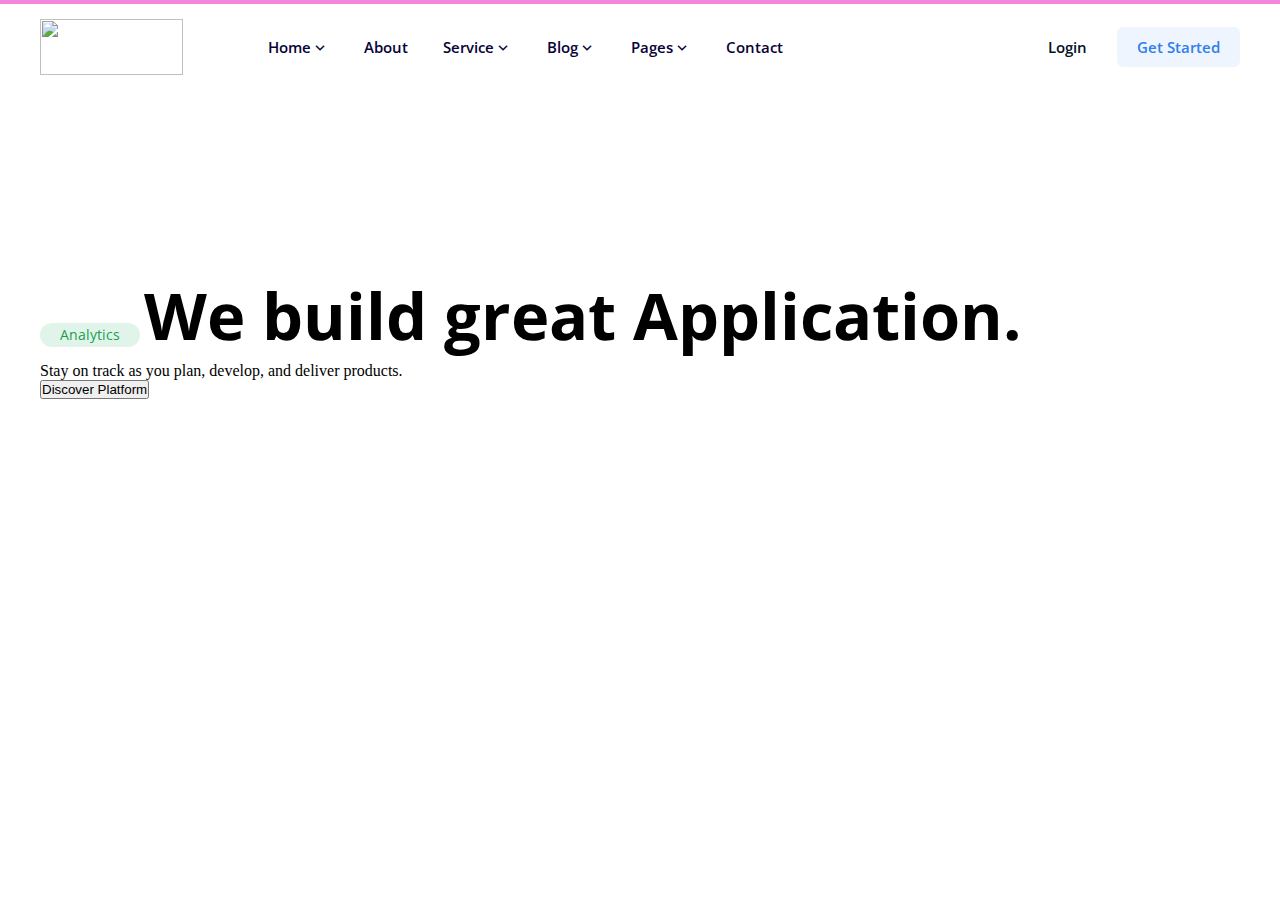
==== public/index.html @ df82d44c "sdfsd" ====
<!DOCTYPE html>
<html lang="en">

<head>
    <meta charset="UTF-8">
    <meta name="viewport" content="width=device-width, initial-scale=1.0">
    <title>Document</title>

    <link rel="preconnect" href="https://fonts.googleapis.com">
    <link rel="preconnect" href="https://fonts.gstatic.com" crossorigin>
    <link
        href="https://fonts.googleapis.com/css2?family=Open+Sans:ital,wght@0,300;0,400;0,500;0,600;0,700;0,800;1,300;1,400;1,500;1,600;1,700;1,800&display=swap"
        rel="stylesheet">

    <!-- Option 1: Include in HTML -->
    <link rel="stylesheet" href="https://cdn.jsdelivr.net/npm/bootstrap-icons@1.3.0/font/bootstrap-icons.css">
    <link rel="stylesheet"
        href="https://fonts.googleapis.com/css2?family=Material+Symbols+Outlined:opsz,wght,FILL,GRAD@48,400,0,0" />

    <link rel="stylesheet" href="../src/scss/style.css">
</head>

<body>
    <header id="wetland-header">

        <nav class="header-nav">

            <div class="logo-menu">
                <div class="logo-img-div">
                    <img src="https://codeskdhaka.com/wp/wetland/wp-content/themes/wetland/assets/img/logo/logo.png"
                        alt="">
                </div>

                <ul class="menu-container">
                    <li class="menu-item-li">
                        <a class="item-link" href="#">Home<span class="material-symbols-outlined">
                                expand_more
                            </span></a>

                        <ul class="inside-items-container">
                            <li class="inside-item-li"><a class="inside-link" href="#">Home Style 01</a></li>
                            <li class="inside-item-li"><a class="inside-link" href="#">Home Style 02</a></li>
                            <li class="inside-item-li"><a class="inside-link" href="#">Home Style 03</a></li>
                            <li class="inside-item-li"><a class="inside-link" href="#">Home Style 04</a></li>
                            <li class="inside-item-li"><a class="inside-link" href="#">Home Style 05</a></li>
                        </ul>
                    </li>
                    <li class="menu-item-li">
                        <a class="item-link" href="#">About</a>

                    </li>
                    <li class="menu-item-li">
                        <a class="item-link" href="#">Service<span class="material-symbols-outlined">
                                expand_more
                            </span></a>

                        <ul class="inside-items-container">
                            <li class="inside-item-li"><a class="inside-link" href="#">Service</a></li>
                            <li class="inside-item-li"><a class="inside-link" href="#">Service Details</a></li>
                        </ul>
                    </li>
                    <li class="menu-item-li">
                        <a class="item-link" href="#">Blog<span class="material-symbols-outlined">
                                expand_more
                            </span></a>

                        <ul class="inside-items-container">
                            <li class="inside-item-li"><a class="inside-link" href="#">Blog Sidebar</a></li>
                            <li class="inside-item-li"><a class="inside-link" href="#">Blog Details</a></li>
                        </ul>
                    </li>
                    <li class="menu-item-li">
                        <a class="item-link" href="#">Pages<span class="material-symbols-outlined">
                                expand_more
                            </span></a>

                        <ul class="inside-items-container">
                            <li class="inside-item-li"><a class="inside-link" href="#">Faq</a></li>
                            <li class="inside-item-li"><a class="inside-link" href="#">Portfolio</a></li>
                            <li class="inside-item-li"><a class="inside-link" href="#">Portfolio Details</a></li>
                            <li class="inside-item-li"><a class="inside-link" href="#">Team</a></li>
                            <li class="inside-item-li"><a class="inside-link" href="#">Team Details</a></li>
                            <li class="inside-item-li"><a class="inside-link" href="#">404 Error</a></li>
                        </ul>
                    </li>
                    <li class="menu-item-li">
                        <a class="item-link" href="#">Contact</a>

                    </li>
                </ul>
            </div>

            <div class="acount-buttons">

                <button class="login">Login</button>
                <button class="get-started">Get Started</button>

                <div class="mobile-menu-container">
                    <button class="menu-open-btn">
                        <span></span>
                        <span></span>
                        <span></span>
                    </button>

                    <div class="fullscreen-container">
                        <div class="mobile-menu">
                            <div class="logo-img-div">
                                <img src="https://codeskdhaka.com/wp/wetland/wp-content/themes/wetland/assets/img/logo/logo.png" alt="">
                            </div>

                            <ul class="acordion-menu">
                                <li class="menu-item">
                                    <span class="menu-item-link_open">
                                        <a class="item-link" href="#">HOME</a>
                                    <span class="item-open">
                                            <span class="material-symbols-outlined ">
                                                add
                                            </span>
                                    </span>
                                        
                                    </span>

                                    <ul class="inside-items">
                                        <li class="inside-item"><a class="inside-item-link" href="#">HOME STYLE 01</a></li>
                                        <li class="inside-item"><a class="inside-item-link" href="#">HOME STYLE 02</a></li>
                                        <li class="inside-item"><a class="inside-item-link" href="#">HOME STYLE 03</a></li>
                                        <li class="inside-item"><a class="inside-item-link" href="#">HOME STYLE 04</a></li>
                                        <li class="inside-item"><a class="inside-item-link" href="#">HOME STYLE 05</a></li>
                                    </ul>
                                </li>

                                <li class="menu-item">
                                    <span class="menu-item-link_open">
                                        <a class="item-link" href="#">ABOUT</a>
                                    </span>

                                </li>

                                <li class="menu-item">
                                    <span class="menu-item-link_open">
                                        <a class="item-link" href="#">SERVICE</a>

                                        <span class="item-open">

                                            <span class="material-symbols-outlined ">
                                                add
                                            </span>
                                        </span>
                                    </span>

                                    <ul class="inside-items">
                                        <li class="inside-item"><a class="inside-item-link" href="#">SERVICE</a></li>
                                        <li class="inside-item"><a class="inside-item-link" href="#">SERVICE DETAILS</a></li>
                                    </ul>
                                </li>

                                <li class="menu-item">
                                    <span class="menu-item-link_open">
                                        <a class="item-link" href="#">BLOG</a>

                                        <span class="item-open">

                                            <span class="material-symbols-outlined ">
                                                add
                                            </span>
                                        </span>
                                    </span>

                                    <ul class="inside-items">
                                        <li class="inside-item"><a class="inside-item-link" href="#">BLOG SLIDEBAR</a></li>
                                        <li class="inside-item"><a class="inside-item-link" href="#">BLOG DETAILS</a></li>
                                    </ul>
                                </li>

                                <li class="menu-item">
                                    <span class="menu-item-link_open">
                                        <a class="item-link" href="#">PAGES</a>
                                        <span class="item-open">

                                            <span class="material-symbols-outlined ">
                                                add
                                            </span>
                                        </span>
                                    </span>

                                    <ul class="inside-items">
                                        <li class="inside-item"><a class="inside-item-link" href="#">FAQ</a></li>
                                        <li class="inside-item"><a class="inside-item-link" href="#">PORTFOLIO</a></li>
                                        <li class="inside-item"><a class="inside-item-link" href="#">PORTFOLIO DETAILS</a></li>
                                        <li class="inside-item"><a class="inside-item-link" href="#">TEAM</a></li>
                                        <li class="inside-item"><a class="inside-item-link" href="#">TEAM DETAILS</a></li>
                                        <li class="inside-item"><a class="inside-item-link" href="#">404 ERROR</a></li>
                                    </ul>
                                </li>

                                <li class="menu-item">
                                    <span class="menu-item-link_open">
                                        <a class="item-link" href="#">CONTACT</a>
                                    </span>

                                </li>
                            </ul>

                            <button class="mobile-login">Login</button>
                            <button class="mobile-get-started">Get Started</button>

                        </div>
                    </div>
                </div>

            </div>

        </nav>



    </header>

    <main id="home-main">

        <section id="home-head-aplication">
            <div class="head-container">
                <div class="content-container">
                    <span class="analytics">Analytics</span>
                    <h1 class="aplication">We build great Application.</h1>
                    <p class="stay-track">Stay on track as you plan, develop, and deliver products.</p>
                    <button class="discover-btn">Discover Platform</button>
                    <div class="sponsors">
                        <div class="sponsors-img-div">
                            <img src="" alt="">
                        </div>
                        <div class="sponsors-img-div">
                            <img src="" alt="">
                        </div>
                        <div class="sponsors-img-div">
                            <img src="" alt="">
                        </div>
                        <div class="sponsors-img-div">
                            <img src="" alt="">
                        </div>
                    </div>
                </div>
            </div>
        </section>



    </main>




    <script src="../src/js/main.js"></script>
</body>

</html>
---- src/scss/style.css ----
* {
  margin: 0;
  padding: 0;
  box-sizing: border-box;
}

::-moz-selection {
  background: #444;
  color: #fff;
}

::selection {
  background: #444;
  color: #fff;
}

a {
  text-decoration: none;
  color: black;
}

#wetland-header {
  border-top: 4px solid #f385df;
  padding: 0 20px;
}
#wetland-header .header-nav {
  max-width: 1200px;
  display: block;
  width: auto;
  height: auto;
  margin: 0 auto;
  padding: 0;
  border-color: transparent;
  border-width: 0;
  border-style: solid;
  border-radius: 0;
  background-color: inherit;
  display: flex;
  justify-content: space-between;
}
#wetland-header .header-nav .logo-menu {
  display: flex;
}
#wetland-header .header-nav .logo-menu .logo-img-div {
  display: inline-block;
  width: 176px;
  height: auto;
  margin: 0;
  padding: 15px 33px 15px 0;
  border-color: transparent;
  border-width: 0;
  border-style: solid;
  border-radius: 0;
  background-color: inherit;
}
#wetland-header .header-nav .logo-menu .logo-img-div img {
  width: 100%;
  height: 100%;
  -o-object-fit: contain;
     object-fit: contain;
}
#wetland-header .header-nav .logo-menu .menu-container {
  display: flex;
  justify-content: space-between;
  gap: 35px;
  display: inherit;
  width: auto;
  height: auto;
  margin: 0;
  padding: 0 0 0 52px;
  border-color: transparent;
  border-width: 0;
  border-style: solid;
  border-radius: 0;
  background-color: inherit;
  list-style: none;
}
#wetland-header .header-nav .logo-menu .menu-container .menu-item-li {
  position: relative;
}
#wetland-header .header-nav .logo-menu .menu-container .menu-item-li .item-link {
  text-transform: none;
  color: #070337;
  background-color: inherit;
  line-height: 26px;
  font-size: 15px;
  font-family: "Open Sans", sans-serif;
  font-weight: 600;
  display: inline-block;
  width: auto;
  height: auto;
  margin: 0;
  padding: 30px 0;
  border-color: transparent;
  border-width: 0;
  border-style: solid;
  border-radius: 0;
  background-color: inherit;
  transition: color 0.15s ease-in-out;
}
#wetland-header .header-nav .logo-menu .menu-container .menu-item-li .item-link span {
  vertical-align: sub;
  font-size: 18px;
  line-height: 0px;
}
#wetland-header .header-nav .logo-menu .menu-container .menu-item-li .item-link:hover {
  text-transform: none;
  color: #2f80ed;
  background-color: inherit;
  font-family: "Open Sans", sans-serif;
  font-weight: normal;
}
#wetland-header .header-nav .logo-menu .menu-container .menu-item-li .inside-items-container {
  display: flex;
  align-items: stretch;
  flex-direction: column;
  position: absolute;
  top: 100%;
  left: 0;
  z-index: 999;
  box-shadow: rgb(236, 236, 236) 0 0 30px 5px;
  list-style: none;
  min-width: 200px;
  transform: translateY(15px);
  opacity: 0;
  transition: transform 0.45s, opacity 0.45s;
}
#wetland-header .header-nav .logo-menu .menu-container .menu-item-li .inside-items-container .inside-item-li {
  display: none;
  width: auto;
  height: auto;
  margin: 0;
  padding: 0;
  border-color: transparent;
  border-width: 0;
  border-style: solid;
  border-radius: 0;
  background-color: inherit;
}
#wetland-header .header-nav .logo-menu .menu-container .menu-item-li .inside-items-container .inside-item-li .inside-link {
  text-transform: none;
  color: #070337;
  background-color: inherit;
  line-height: 26px;
  font-size: 13px;
  font-family: "Open Sans", sans-serif;
  font-weight: 600;
  display: inherit;
  width: auto;
  height: auto;
  margin: 0;
  padding: 10px 25px;
  border-color: rgba(0, 0, 0, 0.1);
  border-width: 0 0 1px 0;
  border-style: solid;
  border-radius: 0;
  background-color: inherit;
  position: relative;
  z-index: 0;
  transition: color 0.3s;
}
#wetland-header .header-nav .logo-menu .menu-container .menu-item-li .inside-items-container .inside-item-li .inside-link::before {
  content: "";
  position: absolute;
  top: 0;
  left: 0;
  width: 100%;
  height: 100%;
  z-index: -1;
  background-color: #2f80ed;
  transform: scaleX(0);
  transform-origin: right;
  transition: transform 0.3s, color 0.3s;
}
#wetland-header .header-nav .logo-menu .menu-container .menu-item-li .inside-items-container .inside-item-li .inside-link:hover {
  color: #fff;
}
#wetland-header .header-nav .logo-menu .menu-container .menu-item-li .inside-items-container .inside-item-li .inside-link:hover::before {
  transform: scaleX(1);
  transform-origin: left;
}
#wetland-header .header-nav .logo-menu .menu-container .menu-item-li:hover .inside-items-container {
  transform: translateY(0);
  opacity: 1;
}
#wetland-header .header-nav .logo-menu .menu-container .menu-item-li:hover .inside-items-container .inside-item-li {
  display: block;
  width: auto;
  height: auto;
  margin: 0;
  padding: 0;
  border-color: transparent;
  border-width: 0;
  border-style: solid;
  border-radius: 0;
  background-color: inherit;
}
#wetland-header .header-nav .acount-buttons {
  display: flex;
  align-items: center;
  gap: 30px;
}
#wetland-header .header-nav .acount-buttons .login {
  text-transform: none;
  color: #011224;
  background-color: inherit;
  line-height: 40px;
  font-size: 15px;
  font-family: "Open Sans", sans-serif;
  font-weight: 600;
  display: inherit;
  width: auto;
  height: auto;
  margin: 0;
  padding: 0;
  border-color: transparent;
  border-width: 0;
  border-style: none;
  border-radius: 0;
  background-color: inherit;
  transition: 0.2s color;
}
#wetland-header .header-nav .acount-buttons .login:hover {
  text-transform: none;
  color: #2f80ed;
  background-color: inherit;
  font-family: "Open Sans", sans-serif;
  font-weight: normal;
}
#wetland-header .header-nav .acount-buttons .get-started {
  text-transform: none;
  color: #2f80ed;
  background-color: inherit;
  line-height: 40px;
  font-size: 15px;
  font-family: "Open Sans", sans-serif;
  font-weight: 600;
  display: inherit;
  width: auto;
  height: auto;
  margin: 0;
  padding: 0 20px;
  border-color: transparent;
  border-width: 0;
  border-style: solid;
  border-radius: 6px;
  background-color: rgba(47, 128, 237, 0.08);
  overflow: hidden;
  position: relative;
  z-index: 0;
  transition: box-shadow 0.4s;
}
#wetland-header .header-nav .acount-buttons .get-started::before {
  content: "";
  position: absolute;
  top: 0;
  left: 50%;
  z-index: -1;
  width: 130%;
  height: 100%;
  transition: transform 0.35s;
  transform: translateX(-50%) skewX(45deg) scaleX(0);
  background-color: #fff;
}
#wetland-header .header-nav .acount-buttons .get-started:hover {
  box-shadow: 0px 20px 60px 0px rgba(15, 0, 40, 0.2);
}
#wetland-header .header-nav .acount-buttons .get-started:hover::before {
  transform: translateX(-50%) skewX(45deg) scaleX(1);
}
#wetland-header .header-nav .acount-buttons .mobile-menu-container {
  display: none;
}
#wetland-header .header-nav .acount-buttons .mobile-menu-container .menu-open-btn {
  display: flex;
  justify-content: space-between;
  align-items: stretch;
  flex-direction: column;
  width: 30px;
  height: 21px;
  background-color: transparent;
  border: none;
  transition: transform 0.3s;
}
#wetland-header .header-nav .acount-buttons .mobile-menu-container .menu-open-btn span {
  display: inline-block;
  width: auto;
  height: auto;
  margin: 0;
  padding: 0;
  border-color: transparent;
  border-width: 0;
  border-style: solid;
  border-radius: 0;
  background-color: inherit;
  height: 3px;
  background-color: #5d41c2;
  transform-origin: right;
  transition: transform 0.3s;
}
#wetland-header .header-nav .acount-buttons .mobile-menu-container .menu-open-btn:hover {
  transform: rotate(-30deg);
}
#wetland-header .header-nav .acount-buttons .mobile-menu-container .menu-open-btn:hover span:first-of-type {
  transform: scaleX(0.3);
}
#wetland-header .header-nav .acount-buttons .mobile-menu-container .menu-open-btn:hover span:nth-of-type(2) {
  transform: scaleX(0.65);
}
#wetland-header .header-nav .acount-buttons .mobile-menu-container .fullscreen-container {
  position: fixed;
  top: 0;
  right: 0;
  bottom: 0;
  z-index: 999;
  width: 0;
  height: 100%;
  background-color: rgba(0, 0, 0, 0.486);
}
#wetland-header .header-nav .acount-buttons .mobile-menu-container .fullscreen-container .mobile-menu {
  display: block;
  width: 320px;
  height: 100%;
  margin: 0;
  padding: 30px;
  border-color: transparent;
  border-width: 0;
  border-style: solid;
  border-radius: 0;
  background-color: #fff;
  /* transform-origin: right; */
  transform: translateX(100%);
  transition: transform 0.3s;
  position: absolute;
  top: 0;
  right: 0;
}
#wetland-header .header-nav .acount-buttons .mobile-menu-container .fullscreen-container .mobile-menu .logo-img-div {
  display: inline-block;
  width: auto;
  height: 42px;
  margin: 0 0 40px 0;
  padding: 0;
  border-color: transparent;
  border-width: 0;
  border-style: solid;
  border-radius: 0;
  background-color: inherit;
}
#wetland-header .header-nav .acount-buttons .mobile-menu-container .fullscreen-container .mobile-menu .logo-img-div img {
  width: 100%;
  height: 100%;
  -o-object-fit: contain;
     object-fit: contain;
}
#wetland-header .header-nav .acount-buttons .mobile-menu-container .fullscreen-container .mobile-menu .acordion-menu {
  list-style: none;
}
#wetland-header .header-nav .acount-buttons .mobile-menu-container .fullscreen-container .mobile-menu .acordion-menu .menu-item {
  color: #222222;
}
#wetland-header .header-nav .acount-buttons .mobile-menu-container .fullscreen-container .mobile-menu .acordion-menu .menu-item .menu-item-link_open, #wetland-header .header-nav .acount-buttons .mobile-menu-container .fullscreen-container .mobile-menu .acordion-menu .menu-item .inside-items .inside-item .inside-item-link {
  display: flex;
  width: auto;
  height: auto;
  margin: 0;
  padding: 0;
  border-color: rgba(0, 0, 0, 0.1);
  border-width: 0 0 1px 0;
  border-style: solid;
  border-radius: 0;
  background-color: inherit;
  text-transform: none;
  color: inherit;
  background-color: inherit;
  line-height: 46px;
  font-size: 13px;
  font-family: "Open Sans", sans-serif;
  font-weight: 600;
  justify-content: space-between;
}
#wetland-header .header-nav .acount-buttons .mobile-menu-container .fullscreen-container .mobile-menu .acordion-menu .menu-item .menu-item-link_open .item-open, #wetland-header .header-nav .acount-buttons .mobile-menu-container .fullscreen-container .mobile-menu .acordion-menu .menu-item .inside-items .inside-item .inside-item-link .item-open {
  display: flex;
  border: rgba(0, 0, 0, 0.1) solid;
  border-width: 0 0 0 1px;
  cursor: pointer;
}
#wetland-header .header-nav .acount-buttons .mobile-menu-container .fullscreen-container .mobile-menu .acordion-menu .menu-item .menu-item-link_open .item-open span, #wetland-header .header-nav .acount-buttons .mobile-menu-container .fullscreen-container .mobile-menu .acordion-menu .menu-item .inside-items .inside-item .inside-item-link .item-open span {
  padding: 10px;
  transition: transform 0.3s;
}
#wetland-header .header-nav .acount-buttons .mobile-menu-container .fullscreen-container .mobile-menu .acordion-menu .menu-item .menu-item-link_open .item-close span, #wetland-header .header-nav .acount-buttons .mobile-menu-container .fullscreen-container .mobile-menu .acordion-menu .menu-item .inside-items .inside-item .inside-item-link .item-close span {
  transform: rotate(45deg);
}
#wetland-header .header-nav .acount-buttons .mobile-menu-container .fullscreen-container .mobile-menu .acordion-menu .menu-item .inside-items {
  list-style: none;
  display: none;
}
#wetland-header .header-nav .acount-buttons .mobile-menu-container .fullscreen-container .mobile-menu .acordion-menu .menu-item .inside-items .inside-item .inside-item-link {
  padding: 0 26px;
  color: #222222;
}
#wetland-header .header-nav .acount-buttons .mobile-menu-container .fullscreen-container .mobile-menu .acordion-menu .menu-item .inside-items-open {
  display: block;
}
#wetland-header .header-nav .acount-buttons .mobile-menu-container .fullscreen-container .mobile-menu .mobile-login, #wetland-header .header-nav .acount-buttons .mobile-menu-container .fullscreen-container .mobile-menu .mobile-get-started {
  text-transform: none;
  color: #2f80ed;
  background-color: #fff;
  line-height: 40px;
  font-size: 15px;
  font-family: "Open Sans", sans-serif;
  font-weight: 600;
  display: block;
  width: 100%;
  height: auto;
  margin: 15px 0;
  padding: 0 30px;
  border-color: #2f80ed;
  border-width: 2px;
  border-style: solid;
  border-radius: 4px;
  background-color: inherit;
  overflow: hidden;
  position: relative;
  z-index: 0;
}
#wetland-header .header-nav .acount-buttons .mobile-menu-container .fullscreen-container .mobile-menu .mobile-login::before, #wetland-header .header-nav .acount-buttons .mobile-menu-container .fullscreen-container .mobile-menu .mobile-get-started::before {
  content: "";
  position: absolute;
  top: 0;
  left: 50%;
  z-index: -1;
  width: 130%;
  height: 100%;
  transition: transform 0.35s;
  transform: translateX(-50%) skewX(45deg) scaleX(0);
  background-color: #2f80ed;
}
#wetland-header .header-nav .acount-buttons .mobile-menu-container .fullscreen-container .mobile-menu .mobile-login:hover, #wetland-header .header-nav .acount-buttons .mobile-menu-container .fullscreen-container .mobile-menu .mobile-get-started:hover {
  color: #fff;
}
#wetland-header .header-nav .acount-buttons .mobile-menu-container .fullscreen-container .mobile-menu .mobile-login:hover::before, #wetland-header .header-nav .acount-buttons .mobile-menu-container .fullscreen-container .mobile-menu .mobile-get-started:hover::before {
  transform: translateX(-50%) skewX(45deg) scaleX(1);
}
#wetland-header .header-nav .acount-buttons .mobile-menu-container .fullscreen-container .mobile-menu .mobile-get-started {
  background-color: #2f80ed;
  color: #fff;
}
#wetland-header .header-nav .acount-buttons .mobile-menu-container .fullscreen-container .mobile-menu .mobile-get-started::before {
  background-color: #fff;
}
#wetland-header .header-nav .acount-buttons .mobile-menu-container .fullscreen-container .mobile-menu .mobile-get-started:hover {
  color: #2f80ed;
}
#wetland-header .header-nav .acount-buttons .mobile-menu-container .fullscreen-container-open {
  width: 100%;
}
#wetland-header .header-nav .acount-buttons .mobile-menu-container .fullscreen-container-open .mobile-menu {
  transform: translateX(0);
}
@media (max-width: 1200px) {
  #wetland-header .header-nav {
    max-width: 960px;
  }
  #wetland-header .header-nav .logo-menu .menu-container {
    display: flex;
    gap: 19px;
    display: inherit;
    width: auto;
    height: auto;
    margin: 0;
    padding: 0 0 0 13px;
    border-color: transparent;
    border-width: 0;
    border-style: solid;
    border-radius: 0;
    background-color: inherit;
  }
}
@media (max-width: 991px) {
  #wetland-header .header-nav {
    max-width: 720px;
  }
  #wetland-header .header-nav .logo-menu .menu-container {
    display: none;
    width: auto;
    height: auto;
    margin: 0;
    padding: 0;
    border-color: transparent;
    border-width: 0;
    border-style: solid;
    border-radius: 0;
    background-color: inherit;
  }
  #wetland-header .header-nav .acount-buttons .mobile-menu-container {
    display: block;
  }
}
@media (max-width: 767px) {
  #wetland-header .header-nav {
    max-width: 540px;
  }
  #wetland-header .header-nav .logo-menu .logo-img-div {
    display: inline-block;
    width: 176px;
    height: auto;
    margin: 0;
    padding: 15px 27px 15px 10px;
    border-color: transparent;
    border-width: 0;
    border-style: solid;
    border-radius: 0;
    background-color: inherit;
  }
  #wetland-header .header-nav .acount-buttons .login {
    display: none;
  }
  #wetland-header .header-nav .acount-buttons .get-started {
    display: none;
  }
}

#home-main #home-head-aplication {
  position: relative;
}
#home-main #home-head-aplication .head-container {
  display: block;
  width: auto;
  height: auto;
  margin: 0 auto;
  padding: 188px 0;
  border-color: transparent;
  border-width: 0;
  border-style: solid;
  border-radius: 0;
  background-color: inherit;
  max-width: 1200px;
}
#home-main #home-head-aplication .head-container .content-container .analytics {
  text-transform: none;
  color: #179d50;
  background-color: inherit;
  line-height: 24px;
  font-size: 14px;
  font-family: "Open Sans", sans-serif;
  font-weight: normal;
  display: inline-block;
  width: auto;
  height: auto;
  margin: 0 0 15px 0;
  padding: 0 20px;
  border-color: transparent;
  border-width: 0;
  border-style: solid;
  border-radius: 12px;
  background-color: rgba(39, 174, 96, 0.1411764706);
}
#home-main #home-head-aplication .head-container .content-container .aplication {
  display: inline-block;
  width: auto;
  height: auto;
  margin: 0;
  padding: 0;
  border-color: transparent;
  border-width: 0;
  border-style: solid;
  border-radius: 0;
  background-color: inherit;
  text-transform: none;
  color: inherit;
  background-color: inherit;
  line-height: 1.14;
  font-size: 65px;
  font-family: "Open Sans", sans-serif;
  font-weight: 700;
}/*# sourceMappingURL=style.css.map */
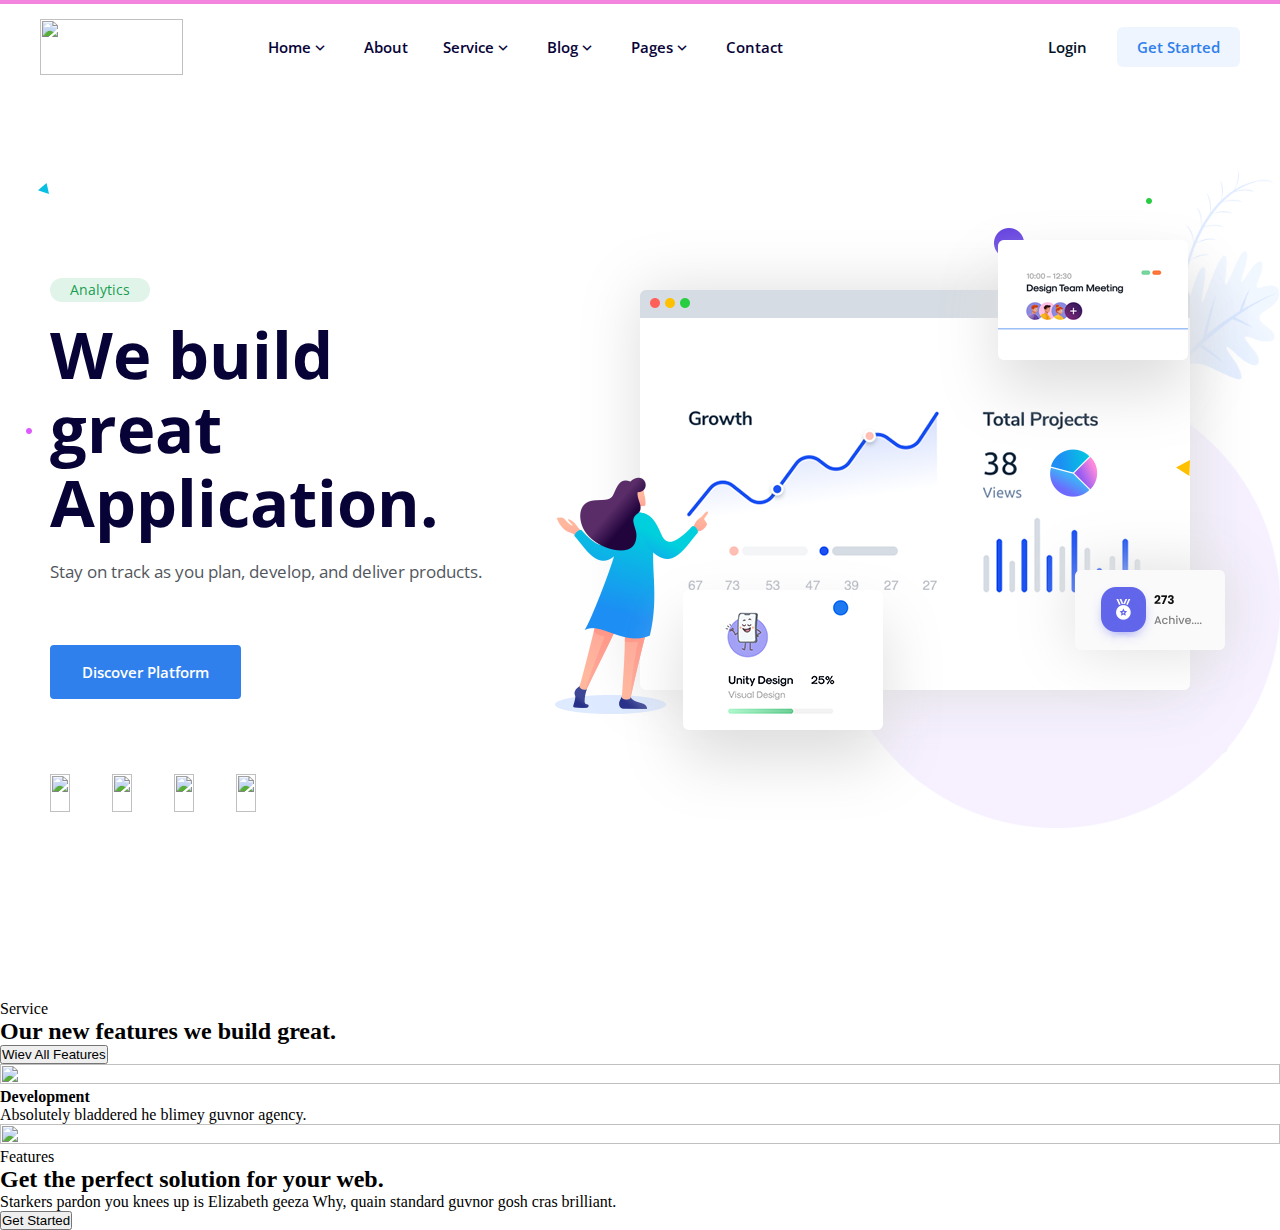
==== commit 5642481f: "()()()" ====
--- a/public/index.html
+++ b/public/index.html
@@ -4,13 +4,18 @@
 <head>
     <meta charset="UTF-8">
     <meta name="viewport" content="width=device-width, initial-scale=1.0">
-    <title>Document</title>
+    <title>Home 02 - Wetland - MultiPurpose Startup WordPress Theme</title>
+
+    <link rel="shortcut icon" href="https://codeskdhaka.com/wp/wetland/wp-content/themes/wetland/assets/img/logo/favicon.png" type="image/x-icon">
 
     <link rel="preconnect" href="https://fonts.googleapis.com">
     <link rel="preconnect" href="https://fonts.gstatic.com" crossorigin>
     <link
         href="https://fonts.googleapis.com/css2?family=Open+Sans:ital,wght@0,300;0,400;0,500;0,600;0,700;0,800;1,300;1,400;1,500;1,600;1,700;1,800&display=swap"
         rel="stylesheet">
+
+        <link href="https://cdn.jsdelivr.net/npm/bootstrap@5.3.0/dist/css/bootstrap.min.css" rel="stylesheet" integrity="sha384-9ndCyUaIbzAi2FUVXJi0CjmCapSmO7SnpJef0486qhLnuZ2cdeRhO02iuK6FUUVM" crossorigin="anonymous">
+
 
     <!-- Option 1: Include in HTML -->
     <link rel="stylesheet" href="https://cdn.jsdelivr.net/npm/bootstrap-icons@1.3.0/font/bootstrap-icons.css">
@@ -227,29 +232,102 @@
                     <button class="discover-btn">Discover Platform</button>
                     <div class="sponsors">
                         <div class="sponsors-img-div">
-                            <img src="" alt="">
+                            <img src="https://codeskdhaka.com/wp/wetland/wp-content/uploads/2021/06/client-2-1.png" alt="">
                         </div>
                         <div class="sponsors-img-div">
-                            <img src="" alt="">
+                            <img src="https://codeskdhaka.com/wp/wetland/wp-content/uploads/2021/06/client-2-2.png" alt="">
                         </div>
                         <div class="sponsors-img-div">
-                            <img src="" alt="">
+                            <img src="https://codeskdhaka.com/wp/wetland/wp-content/uploads/2021/06/client-2-3.png" alt="">
                         </div>
                         <div class="sponsors-img-div">
-                            <img src="" alt="">
-                        </div>
-                    </div>
-                </div>
+                            <img src="https://codeskdhaka.com/wp/wetland/wp-content/uploads/2021/06/client-2-4.png" alt="">
+                        </div>
+                    </div>
+                </div>
+            </div>
+
+            <div class="active273">
+                <img src="../src/img/active273.png" alt="">
+            </div>
+            <div class="analitic">
+                <img src="../src/img/analitic.png" alt="">
+            </div>
+            <div class="bottom">
+                <img src="../src/img/bottom.png" alt="">
+            </div>
+            <div class="girl">
+                <img src="../src/img/girl.png" alt="">
+            </div>
+            <div class="green-boll">
+                <img src="../src/img/green-boll.png" alt="">
+            </div>
+            <div class="pink-boll">
+                <img src="../src/img/pink-boll.png" alt="">
+            </div>
+            <div class="stick-flower">
+                <img src="../src/img/stick-flower.png" alt="">
+            </div>
+            <div class="team-meet">
+                <img src="../src/img/team-meet.png" alt="">
+            </div>
+            <div class="unity-design">
+                <img src="../src/img/unity-design.png" alt="">
+            </div>
+            <div class="yellow-triangle">
+                <img src="../src/img/yellow-triangle.png" alt="">
+            </div>
+            <div class="whiteblue-triangle">
+                <img src="../src/img/whiteblue-triangle.png" alt="">
+            </div>
+            <div class="circle-whitepink">
+                <img src="../src/img/circle-whitepink.png" alt="">
+            </div>
+            <div class="purple-boll">
+                <img src="../src/img/purple-boll.png" alt="">
             </div>
         </section>
 
 
+        <section id="features-section">
+            <div class="conainer">
+                <span class="features-service">Service</span>
+                <div class="all-features">
+                    <h2 class="build-great">Our new features we build great.</h2>
+                    <button class="all-features-btn">Wiev All Features</button>
+                </div>
+
+                <div class="row features-cards">
+                    <div class="col-lg-4 card">
+                        <div class="img-div">
+                            <img src="https://codeskdhaka.com/wp/wetland/wp-content/uploads/2021/06/services-1-1.png" alt="">
+                        </div>
+
+                        <h4 class="title">Development</h4>
+                        <p class="text">Absolutely bladdered he blimey guvnor agency.</p>
+                    </div>
+                </div>
+
+                <div class="">
+                    <div>
+                        <img src="https://codeskdhaka.com/wp/wetland/wp-content/uploads/2021/06/about-1-2.png" alt="">
+                    </div>
+                    <div>
+                        <span>Features</span>
+                        <h2>Get the perfect solution for your web.</h2>
+                        <p>Starkers pardon you knees up is Elizabeth geeza Why, quain standard guvnor gosh cras brilliant.</p>
+                        <button>Get Started</button>
+                    </div>
+                </div>
+            </div>
+        </section>
+
 
     </main>
 
 
 
-
+    <script src="https://cdn.jsdelivr.net/npm/bootstrap@5.3.0/dist/js/bootstrap.bundle.min.js" integrity="sha384-geWF76RCwLtnZ8qwWowPQNguL3RmwHVBC9FhGdlKrxdiJJigb/j/68SIy3Te4Bkz" crossorigin="anonymous"></script>
     <script src="../src/js/main.js"></script>
 </body>
 
--- a/src/scss/style.css
+++ b/src/scss/style.css
@@ -1,3 +1,142 @@
+#home-main #home-head-aplication .head-container .content-container .discover-btn, #wetland-header .header-nav .acount-buttons .mobile-menu-container .fullscreen-container .mobile-menu .mobile-login, #wetland-header .header-nav .acount-buttons .mobile-menu-container .fullscreen-container .mobile-menu .mobile-get-started {
+  text-transform: none;
+  color: #2f80ed;
+  background-color: #fff;
+  line-height: 40px;
+  font-size: 15px;
+  font-family: "Open Sans", sans-serif;
+  font-weight: 600;
+  display: block;
+  width: 100%;
+  height: auto;
+  margin: 15px 0;
+  padding: 0 30px;
+  border-color: #2f80ed;
+  border-width: 2px;
+  border-style: solid;
+  border-radius: 4px;
+  background-color: inherit;
+  overflow: hidden;
+  position: relative;
+  z-index: 0;
+}
+#home-main #home-head-aplication .head-container .content-container .discover-btn::before, #wetland-header .header-nav .acount-buttons .mobile-menu-container .fullscreen-container .mobile-menu .mobile-login::before, #wetland-header .header-nav .acount-buttons .mobile-menu-container .fullscreen-container .mobile-menu .mobile-get-started::before {
+  content: "";
+  position: absolute;
+  top: 0;
+  left: 50%;
+  z-index: -1;
+  width: 130%;
+  height: 100%;
+  transition: transform 0.35s;
+  transform: translateX(-50%) skewX(45deg) scaleX(0);
+  background-color: #2f80ed;
+}
+#home-main #home-head-aplication .head-container .content-container .discover-btn:hover, #wetland-header .header-nav .acount-buttons .mobile-menu-container .fullscreen-container .mobile-menu .mobile-login:hover, #wetland-header .header-nav .acount-buttons .mobile-menu-container .fullscreen-container .mobile-menu .mobile-get-started:hover {
+  color: #fff;
+}
+#home-main #home-head-aplication .head-container .content-container .discover-btn:hover::before, #wetland-header .header-nav .acount-buttons .mobile-menu-container .fullscreen-container .mobile-menu .mobile-login:hover::before, #wetland-header .header-nav .acount-buttons .mobile-menu-container .fullscreen-container .mobile-menu .mobile-get-started:hover::before {
+  transform: translateX(-50%) skewX(45deg) scaleX(1);
+}
+
+@keyframes analitic-girl {
+  0% {
+    transform: translateY(0);
+  }
+  50% {
+    transform: translateY(-20px);
+  }
+  100% {
+    transform: translateY(0);
+  }
+}
+@keyframes team-meet {
+  0% {
+    transform: translateX(0);
+  }
+  50% {
+    transform: translateX(-40px);
+  }
+  100% {
+    transform: translateX(0);
+  }
+}
+@keyframes unity-design {
+  0% {
+    transform: translateX(0);
+  }
+  50% {
+    transform: translateX(40px);
+  }
+  100% {
+    transform: translateX(0);
+  }
+}
+@keyframes active273 {
+  0% {
+    transform: translateY(0);
+  }
+  50% {
+    transform: translateY(-40px);
+  }
+  100% {
+    transform: translateY(0);
+  }
+}
+@keyframes yellow-triangle {
+  from {
+    transform: rotate(0deg);
+  }
+  to {
+    transform: rotate(360deg);
+  }
+}
+@keyframes green-boll {
+  0% {
+    transform: translateX(20px);
+  }
+  50% {
+    transform: translateX(-80px);
+  }
+  100% {
+    transform: translateX(20px);
+  }
+}
+@keyframes purple-boll {
+  0% {
+    transform: translateY(0);
+  }
+  10% {
+    transform: translateY(-40px);
+  }
+  20% {
+    transform: translateY(0);
+  }
+  25% {
+    transform: translateY(-20px);
+  }
+  30% {
+    transform: translateY(0);
+  }
+  50% {
+    transform: translateY(0);
+  }
+  55% {
+    transform: translateY(-20px);
+  }
+  60% {
+    transform: translateY(0);
+  }
+  70% {
+    transform: translateY(-40px);
+  }
+  80% {
+    transform: translateY(0);
+  }
+  100% {
+    transform: translateY(0);
+  }
+}
 * {
   margin: 0;
   padding: 0;
@@ -17,6 +156,13 @@
 a {
   text-decoration: none;
   color: black;
+}
+
+img {
+  width: 100%;
+  height: 100%;
+  -o-object-fit: contain;
+     object-fit: contain;
 }
 
 #wetland-header {
@@ -108,7 +254,6 @@
   color: #2f80ed;
   background-color: inherit;
   font-family: "Open Sans", sans-serif;
-  font-weight: normal;
 }
 #wetland-header .header-nav .logo-menu .menu-container .menu-item-li .inside-items-container {
   display: flex;
@@ -225,7 +370,6 @@
   color: #2f80ed;
   background-color: inherit;
   font-family: "Open Sans", sans-serif;
-  font-weight: normal;
 }
 #wetland-header .header-nav .acount-buttons .get-started {
   text-transform: none;
@@ -328,7 +472,6 @@
   border-style: solid;
   border-radius: 0;
   background-color: #fff;
-  /* transform-origin: right; */
   transform: translateX(100%);
   transition: transform 0.3s;
   position: absolute;
@@ -403,46 +546,6 @@
 #wetland-header .header-nav .acount-buttons .mobile-menu-container .fullscreen-container .mobile-menu .acordion-menu .menu-item .inside-items-open {
   display: block;
 }
-#wetland-header .header-nav .acount-buttons .mobile-menu-container .fullscreen-container .mobile-menu .mobile-login, #wetland-header .header-nav .acount-buttons .mobile-menu-container .fullscreen-container .mobile-menu .mobile-get-started {
-  text-transform: none;
-  color: #2f80ed;
-  background-color: #fff;
-  line-height: 40px;
-  font-size: 15px;
-  font-family: "Open Sans", sans-serif;
-  font-weight: 600;
-  display: block;
-  width: 100%;
-  height: auto;
-  margin: 15px 0;
-  padding: 0 30px;
-  border-color: #2f80ed;
-  border-width: 2px;
-  border-style: solid;
-  border-radius: 4px;
-  background-color: inherit;
-  overflow: hidden;
-  position: relative;
-  z-index: 0;
-}
-#wetland-header .header-nav .acount-buttons .mobile-menu-container .fullscreen-container .mobile-menu .mobile-login::before, #wetland-header .header-nav .acount-buttons .mobile-menu-container .fullscreen-container .mobile-menu .mobile-get-started::before {
-  content: "";
-  position: absolute;
-  top: 0;
-  left: 50%;
-  z-index: -1;
-  width: 130%;
-  height: 100%;
-  transition: transform 0.35s;
-  transform: translateX(-50%) skewX(45deg) scaleX(0);
-  background-color: #2f80ed;
-}
-#wetland-header .header-nav .acount-buttons .mobile-menu-container .fullscreen-container .mobile-menu .mobile-login:hover, #wetland-header .header-nav .acount-buttons .mobile-menu-container .fullscreen-container .mobile-menu .mobile-get-started:hover {
-  color: #fff;
-}
-#wetland-header .header-nav .acount-buttons .mobile-menu-container .fullscreen-container .mobile-menu .mobile-login:hover::before, #wetland-header .header-nav .acount-buttons .mobile-menu-container .fullscreen-container .mobile-menu .mobile-get-started:hover::before {
-  transform: translateX(-50%) skewX(45deg) scaleX(1);
-}
 #wetland-header .header-nav .acount-buttons .mobile-menu-container .fullscreen-container .mobile-menu .mobile-get-started {
   background-color: #2f80ed;
   color: #fff;
@@ -459,7 +562,7 @@
 #wetland-header .header-nav .acount-buttons .mobile-menu-container .fullscreen-container-open .mobile-menu {
   transform: translateX(0);
 }
-@media (max-width: 1200px) {
+@media (max-width: 1199px) {
   #wetland-header .header-nav {
     max-width: 960px;
   }
@@ -538,6 +641,13 @@
   background-color: inherit;
   max-width: 1200px;
 }
+#home-main #home-head-aplication .head-container .content-container {
+  display: flex;
+  align-items: start;
+  flex-direction: column;
+  max-width: 476px;
+  padding: 0 10px;
+}
 #home-main #home-head-aplication .head-container .content-container .analytics {
   text-transform: none;
   color: #179d50;
@@ -545,7 +655,6 @@
   line-height: 24px;
   font-size: 14px;
   font-family: "Open Sans", sans-serif;
-  font-weight: normal;
   display: inline-block;
   width: auto;
   height: auto;
@@ -559,20 +668,234 @@
 }
 #home-main #home-head-aplication .head-container .content-container .aplication {
   display: inline-block;
-  width: auto;
-  height: auto;
-  margin: 0;
-  padding: 0;
-  border-color: transparent;
-  border-width: 0;
-  border-style: solid;
-  border-radius: 0;
-  background-color: inherit;
-  text-transform: none;
-  color: inherit;
+  width: 100%;
+  height: auto;
+  margin: 0 0 20px 0;
+  padding: 0;
+  border-color: transparent;
+  border-width: 0;
+  border-style: solid;
+  border-radius: 0;
+  background-color: inherit;
+  text-transform: none;
+  color: #070337;
   background-color: inherit;
   line-height: 1.14;
   font-size: 65px;
   font-family: "Open Sans", sans-serif;
   font-weight: 700;
+}
+#home-main #home-head-aplication .head-container .content-container .stay-track {
+  display: inline-block;
+  width: auto;
+  height: auto;
+  margin: 0 0 45px 0;
+  padding: 0;
+  border-color: transparent;
+  border-width: 0;
+  border-style: solid;
+  border-radius: 0;
+  background-color: inherit;
+  text-transform: none;
+  color: #52575e;
+  background-color: inherit;
+  line-height: 26px;
+  font-size: 17px;
+  font-family: "Open Sans", sans-serif;
+}
+#home-main #home-head-aplication .head-container .content-container .discover-btn {
+  background-color: #2f80ed;
+  color: #fff;
+  width: auto;
+  line-height: 50px;
+}
+#home-main #home-head-aplication .head-container .content-container .discover-btn::before {
+  background-color: #fff;
+}
+#home-main #home-head-aplication .head-container .content-container .discover-btn:hover {
+  color: #2f80ed;
+}
+#home-main #home-head-aplication .head-container .content-container .sponsors {
+  display: flex;
+  width: auto;
+  height: 38px;
+  margin: 60px 0 0 0;
+  padding: 0;
+  border-color: transparent;
+  border-width: 0;
+  border-style: solid;
+  border-radius: 0;
+  background-color: inherit;
+  display: flex;
+  gap: 42px;
+}
+#home-main #home-head-aplication .head-container .content-container .sponsors .sponsors-img-div {
+  width: auto;
+  height: 100%;
+}
+#home-main #home-head-aplication .head-container .content-container .sponsors .sponsors-img-div img {
+  width: 100%;
+  height: 100%;
+  -o-object-fit: contain;
+     object-fit: contain;
+}
+#home-main #home-head-aplication .active273 {
+  position: absolute;
+  top: 480px;
+  left: 84%;
+  z-index: 9999;
+  animation: active273 7s linear infinite alternate;
+  filter: drop-shadow(rgb(221, 221, 221) 0 0 30px);
+}
+#home-main #home-head-aplication .analitic {
+  position: absolute;
+  top: 200px;
+  left: 50%;
+  z-index: 9998;
+  filter: drop-shadow(rgb(221, 221, 221) 0 0 30px);
+  animation: analitic-girl 4s linear infinite alternate;
+}
+#home-main #home-head-aplication .bottom {
+  position: absolute;
+  top: 600px;
+  right: 3%;
+}
+#home-main #home-head-aplication .girl {
+  position: absolute;
+  top: 387px;
+  left: 43.34%;
+  z-index: 9999;
+  animation: analitic-girl 4s linear infinite alternate;
+}
+#home-main #home-head-aplication .green-boll {
+  position: absolute;
+  top: 100px;
+  right: 10%;
+  animation: green-boll 7s linear infinite alternate;
+}
+#home-main #home-head-aplication .pink-boll {
+  position: absolute;
+  top: 330px;
+  left: 2%;
+  animation: green-boll 7s linear infinite alternate;
+}
+#home-main #home-head-aplication .stick-flower {
+  position: absolute;
+  top: 80px;
+  left: calc(530px + 50%);
+  z-index: 999;
+}
+#home-main #home-head-aplication .team-meet {
+  position: absolute;
+  top: 150px;
+  left: 78%;
+  z-index: 9999;
+  animation: team-meet 7s linear infinite alternate;
+  filter: drop-shadow(rgb(221, 221, 221) 0 30px 30px);
+}
+#home-main #home-head-aplication .unity-design {
+  position: absolute;
+  top: 500px;
+  right: 31%;
+  z-index: 9999;
+  animation: unity-design 7s linear infinite alternate;
+  filter: drop-shadow(rgb(221, 221, 221) 0 30px 30px);
+}
+#home-main #home-head-aplication .yellow-triangle {
+  position: absolute;
+  top: 370px;
+  right: 7%;
+  z-index: 9999;
+  animation: yellow-triangle 7s linear infinite alternate;
+}
+#home-main #home-head-aplication .whiteblue-triangle {
+  position: absolute;
+  top: 90px;
+  left: 3%;
+  animation: yellow-triangle 7s linear infinite alternate;
+}
+#home-main #home-head-aplication .circle-whitepink {
+  position: absolute;
+  top: 290px;
+  left: 65%;
+}
+#home-main #home-head-aplication .purple-boll {
+  position: absolute;
+  top: 138px;
+  right: 20%;
+  animation: purple-boll 7s linear infinite alternate;
+}
+@media (max-width: 1199px) {
+  #home-main #home-head-aplication .head-container {
+    padding: 55px 0 680px 0;
+    max-width: 960px;
+  }
+  #home-main #home-head-aplication .head-container .content-container {
+    max-width: 640px;
+  }
+  #home-main #home-head-aplication .analitic {
+    top: auto;
+    bottom: 200px;
+    left: 18%;
+  }
+  #home-main #home-head-aplication .girl {
+    top: auto;
+    bottom: 175px;
+    left: 9.8%;
+  }
+  #home-main #home-head-aplication .unity-design {
+    right: auto;
+    top: auto;
+    bottom: 175px;
+    left: 28%;
+  }
+  #home-main #home-head-aplication .active273 {
+    top: auto;
+    right: 28%;
+    bottom: 220px;
+    left: auto;
+  }
+  #home-main #home-head-aplication .purple-boll {
+    top: auto;
+    bottom: 650px;
+    right: auto;
+    left: 50%;
+  }
+  #home-main #home-head-aplication .team-meet {
+    top: auto;
+    left: auto;
+    right: 33%;
+    bottom: 550px;
+  }
+  #home-main #home-head-aplication .circle-whitepink {
+    top: auto;
+    left: auto;
+    bottom: 80px;
+    right: 20%;
+  }
+  #home-main #home-head-aplication .stick-flower {
+    top: auto;
+    left: auto;
+    right: 27%;
+    bottom: 530px;
+  }
+  #home-main #home-head-aplication .bottom {
+    top: auto;
+    left: auto;
+    right: 4%;
+    bottom: 300px;
+  }
+}
+@media (max-width: 959px) {
+  #home-main #home-head-aplication .head-container {
+    max-width: 720px;
+  }
+}
+@media (max-width: 767px) {
+  #home-main #home-head-aplication .head-container {
+    max-width: 540px;
+  }
+  #home-main #home-head-aplication .bottom {
+    bottom: 40px;
+  }
 }/*# sourceMappingURL=style.css.map */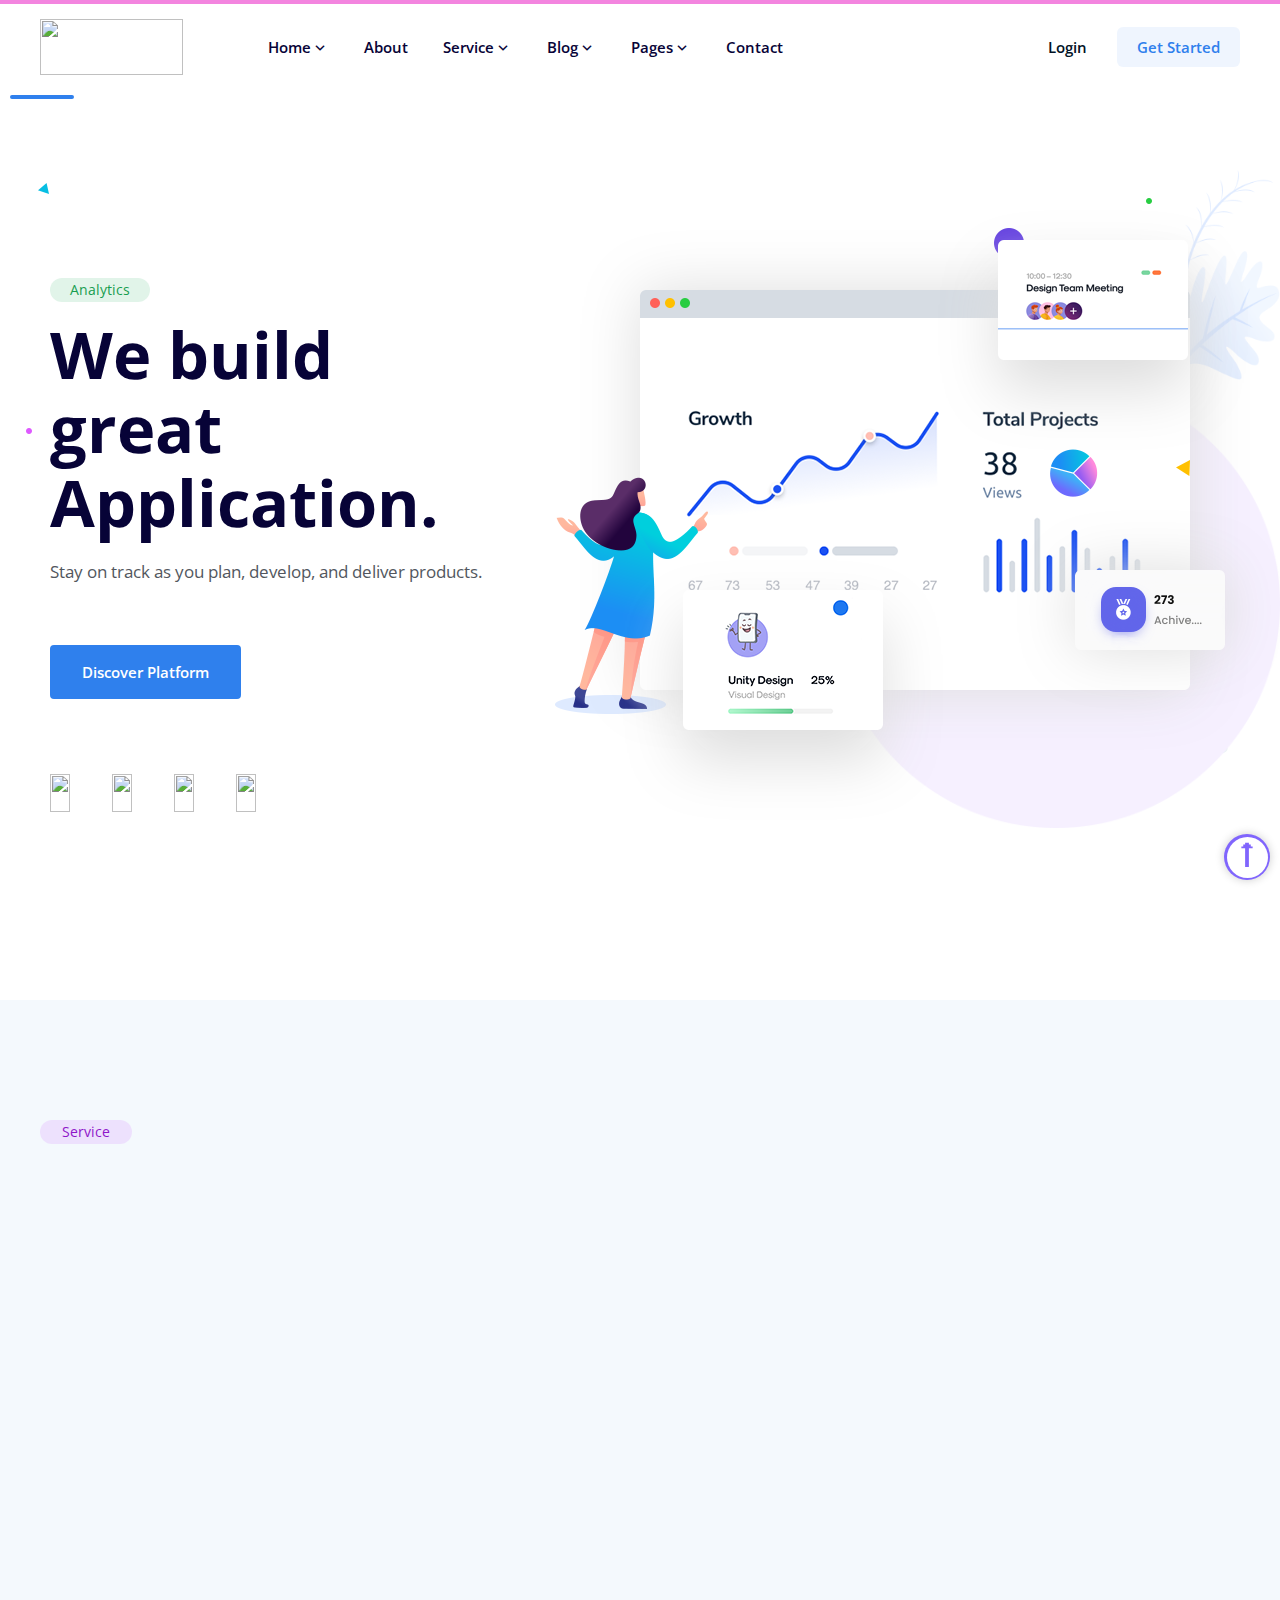
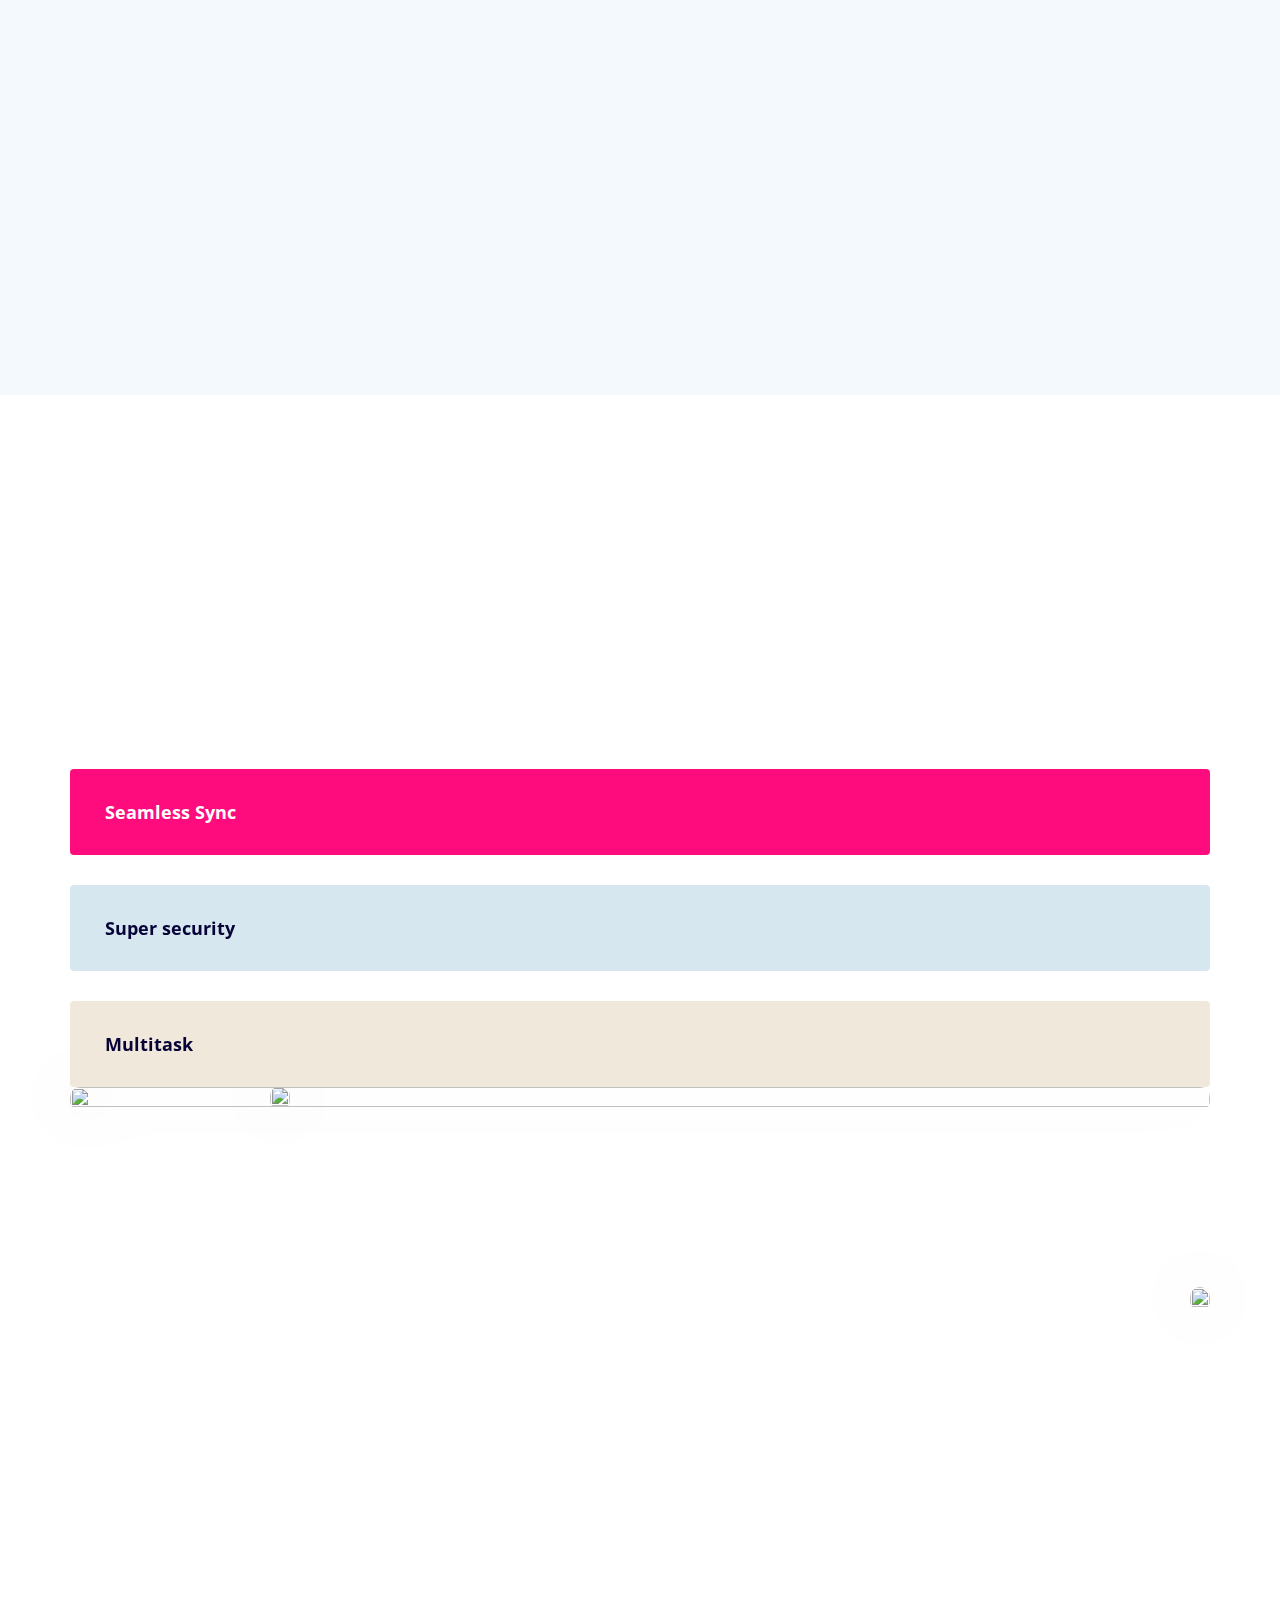
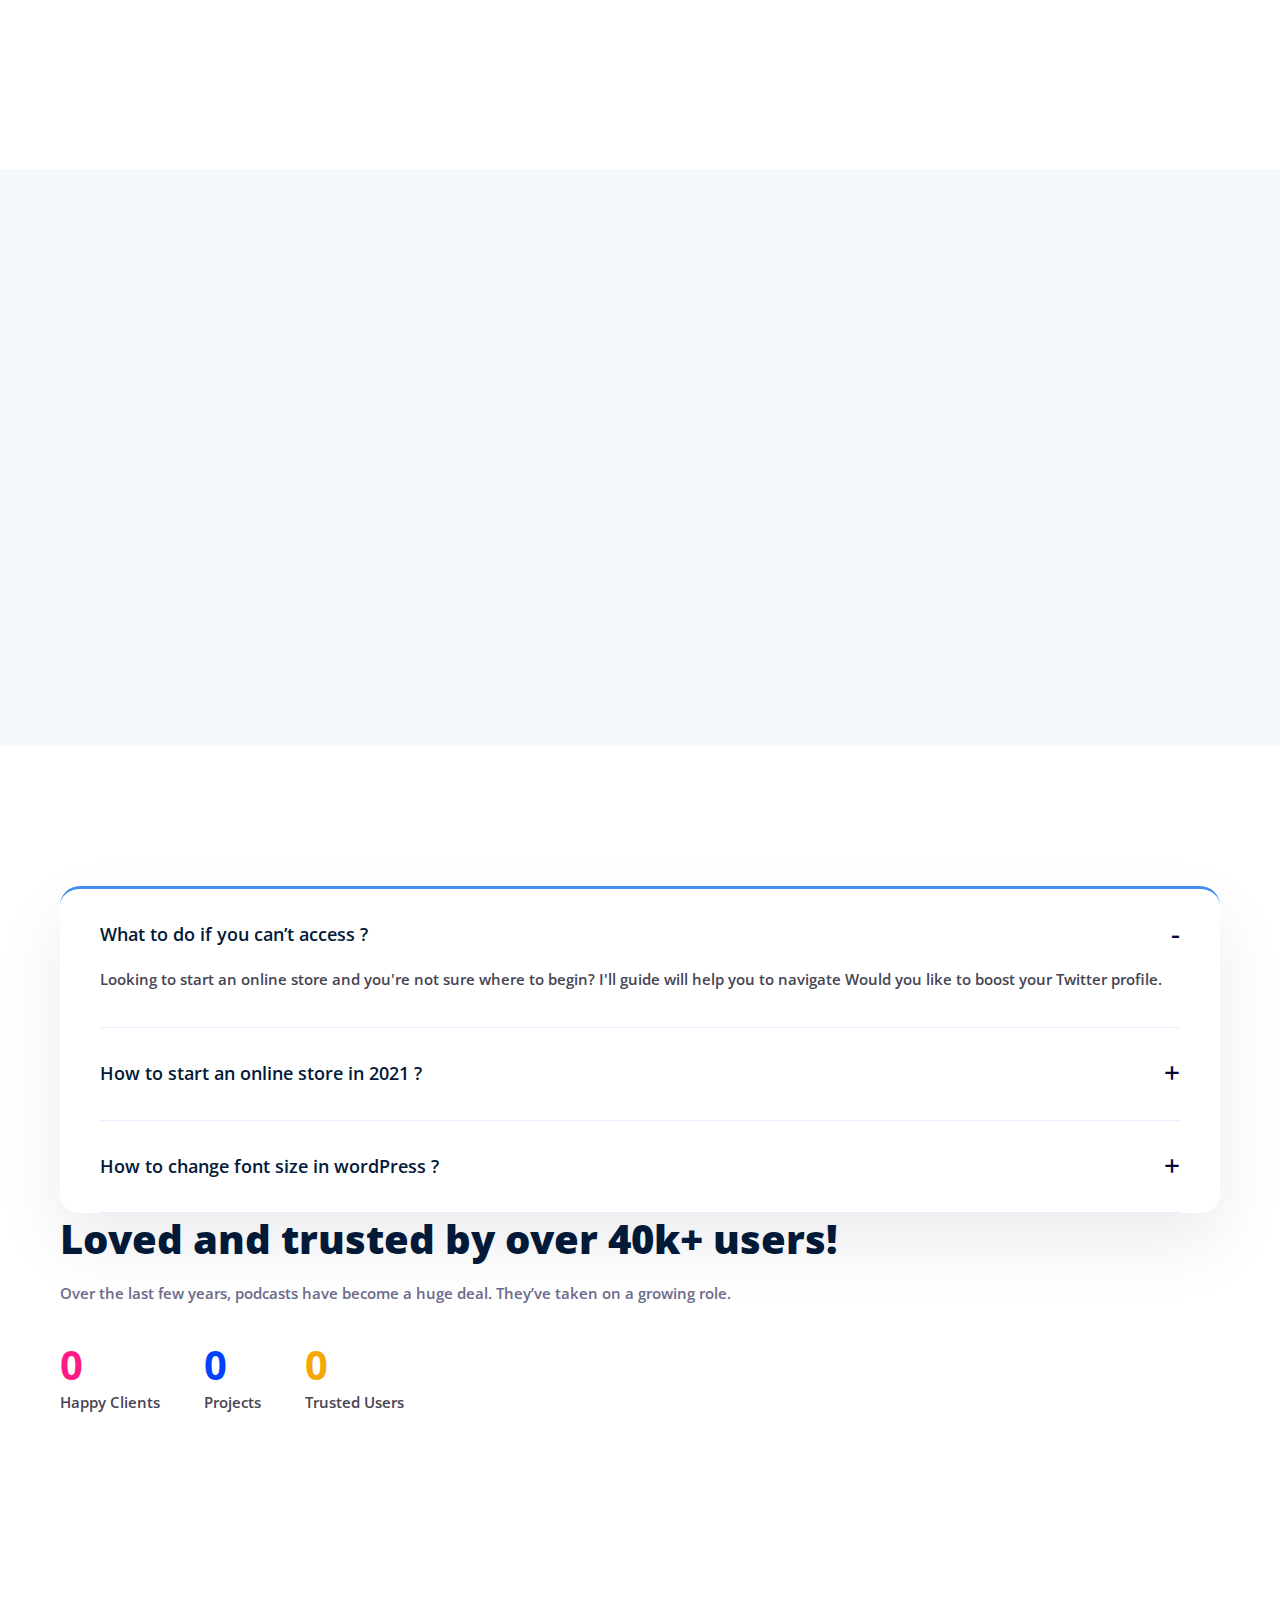
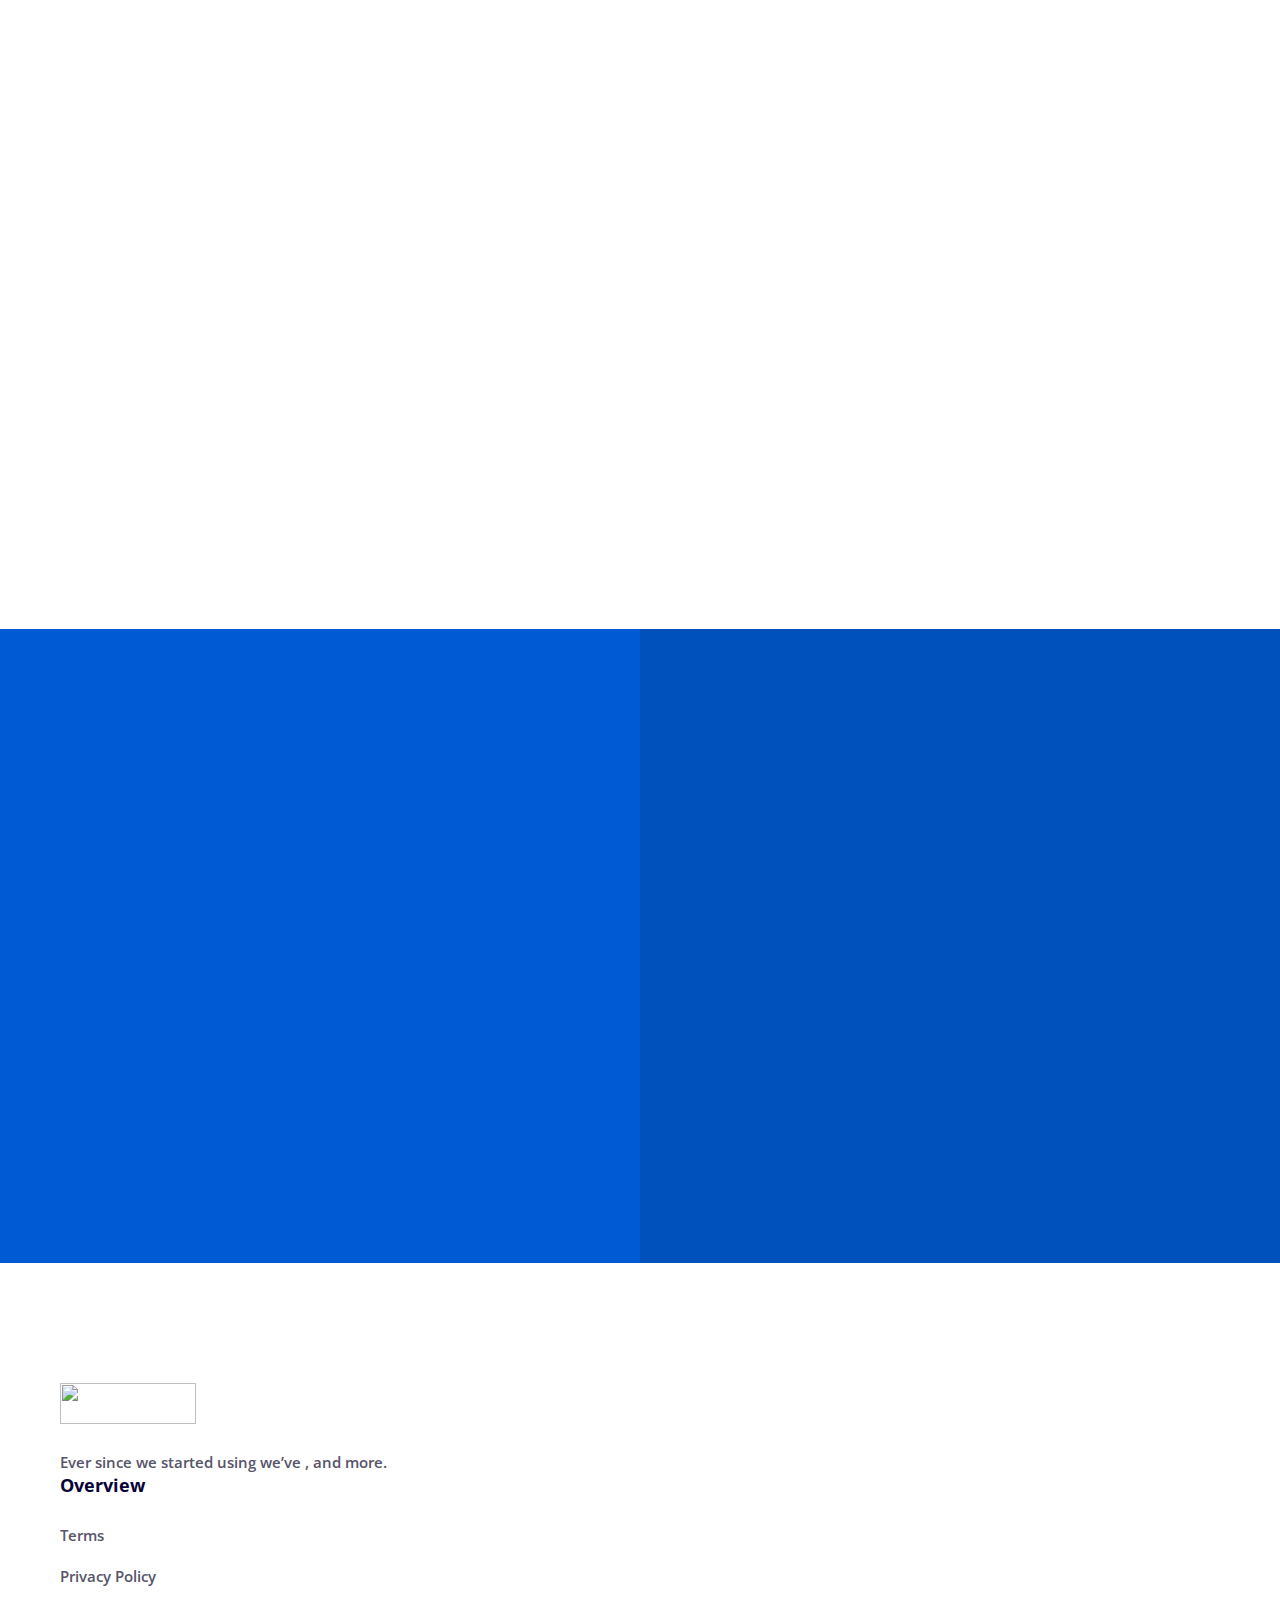
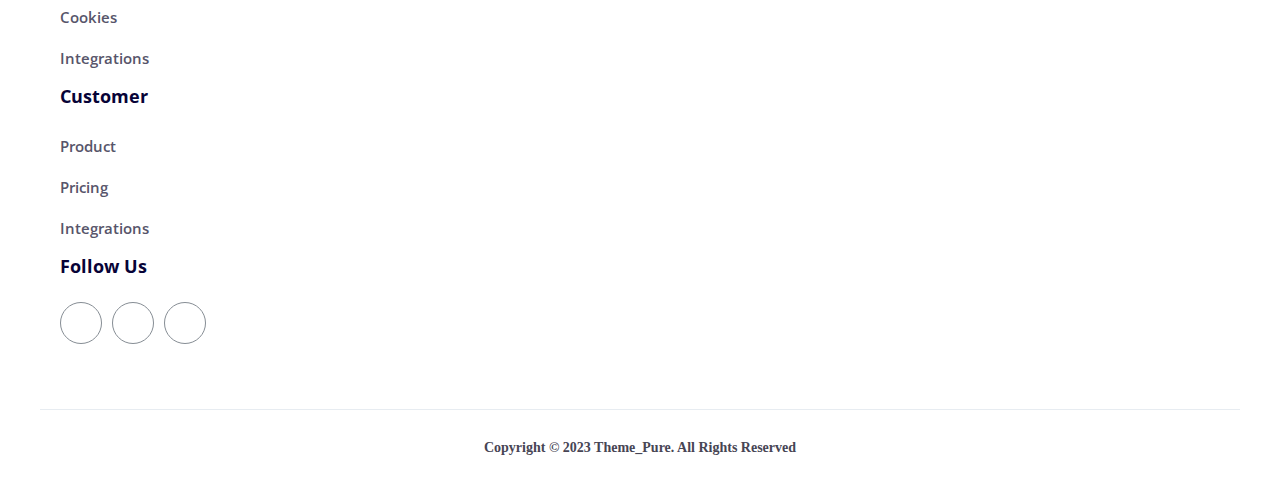
==== commit 1cb09db9: "json server none" ====
--- a/public/index.html
+++ b/public/index.html
@@ -6,7 +6,9 @@
     <meta name="viewport" content="width=device-width, initial-scale=1.0">
     <title>Home 02 - Wetland - MultiPurpose Startup WordPress Theme</title>
 
-    <link rel="shortcut icon" href="https://codeskdhaka.com/wp/wetland/wp-content/themes/wetland/assets/img/logo/favicon.png" type="image/x-icon">
+    <link rel="shortcut icon"
+        href="https://codeskdhaka.com/wp/wetland/wp-content/themes/wetland/assets/img/logo/favicon.png"
+        type="image/x-icon">
 
     <link rel="preconnect" href="https://fonts.googleapis.com">
     <link rel="preconnect" href="https://fonts.gstatic.com" crossorigin>
@@ -14,7 +16,8 @@
         href="https://fonts.googleapis.com/css2?family=Open+Sans:ital,wght@0,300;0,400;0,500;0,600;0,700;0,800;1,300;1,400;1,500;1,600;1,700;1,800&display=swap"
         rel="stylesheet">
 
-        <link href="https://cdn.jsdelivr.net/npm/bootstrap@5.3.0/dist/css/bootstrap.min.css" rel="stylesheet" integrity="sha384-9ndCyUaIbzAi2FUVXJi0CjmCapSmO7SnpJef0486qhLnuZ2cdeRhO02iuK6FUUVM" crossorigin="anonymous">
+    <link href="https://cdn.jsdelivr.net/npm/bootstrap@5.3.0/dist/css/bootstrap.min.css" rel="stylesheet"
+        integrity="sha384-9ndCyUaIbzAi2FUVXJi0CjmCapSmO7SnpJef0486qhLnuZ2cdeRhO02iuK6FUUVM" crossorigin="anonymous">
 
 
     <!-- Option 1: Include in HTML -->
@@ -22,10 +25,28 @@
     <link rel="stylesheet"
         href="https://fonts.googleapis.com/css2?family=Material+Symbols+Outlined:opsz,wght,FILL,GRAD@48,400,0,0" />
 
+    <link rel="stylesheet" href="https://cdnjs.cloudflare.com/ajax/libs/font-awesome/6.4.0/css/all.min.css"
+        integrity="sha512-iecdLmaskl7CVkqkXNQ/ZH/XLlvWZOJyj7Yy7tcenmpD1ypASozpmT/E0iPtmFIB46ZmdtAc9eNBvH0H/ZpiBw=="
+        crossorigin="anonymous" referrerpolicy="no-referrer" />
+
+
+    <link href="https://unpkg.com/aos@2.3.1/dist/aos.css" rel="stylesheet">
+
+
+    <link rel="stylesheet" href="../src/owlcarusel/css/owl.carousel.css">
+    <link rel="stylesheet" href="../src/owlcarusel/css/owl.theme.default.min.css">
+
     <link rel="stylesheet" href="../src/scss/style.css">
 </head>
 
 <body>
+
+
+
+
+
+
+
     <header id="wetland-header">
 
         <nav class="header-nav">
@@ -44,23 +65,23 @@
 
                         <ul class="inside-items-container">
                             <li class="inside-item-li"><a class="inside-link" href="#">Home Style 01</a></li>
-                            <li class="inside-item-li"><a class="inside-link" href="#">Home Style 02</a></li>
+                            <li class="inside-item-li"><a class="inside-link" href="./index.html">Home Style 02</a></li>
                             <li class="inside-item-li"><a class="inside-link" href="#">Home Style 03</a></li>
                             <li class="inside-item-li"><a class="inside-link" href="#">Home Style 04</a></li>
                             <li class="inside-item-li"><a class="inside-link" href="#">Home Style 05</a></li>
                         </ul>
                     </li>
                     <li class="menu-item-li">
-                        <a class="item-link" href="#">About</a>
+                        <a class="item-link" href="./about.html">About</a>
 
                     </li>
                     <li class="menu-item-li">
-                        <a class="item-link" href="#">Service<span class="material-symbols-outlined">
+                        <a class="item-link" href="./service.html">Service<span class="material-symbols-outlined">
                                 expand_more
                             </span></a>
 
                         <ul class="inside-items-container">
-                            <li class="inside-item-li"><a class="inside-link" href="#">Service</a></li>
+                            <li class="inside-item-li"><a class="inside-link" href="./service.html">Service</a></li>
                             <li class="inside-item-li"><a class="inside-link" href="#">Service Details</a></li>
                         </ul>
                     </li>
@@ -89,7 +110,7 @@
                         </ul>
                     </li>
                     <li class="menu-item-li">
-                        <a class="item-link" href="#">Contact</a>
+                        <a class="item-link" href="./contact.html">Contact</a>
 
                     </li>
                 </ul>
@@ -110,40 +131,47 @@
                     <div class="fullscreen-container">
                         <div class="mobile-menu">
                             <div class="logo-img-div">
-                                <img src="https://codeskdhaka.com/wp/wetland/wp-content/themes/wetland/assets/img/logo/logo.png" alt="">
+                                <img src="https://codeskdhaka.com/wp/wetland/wp-content/themes/wetland/assets/img/logo/logo.png"
+                                    alt="">
                             </div>
 
                             <ul class="acordion-menu">
                                 <li class="menu-item">
                                     <span class="menu-item-link_open">
                                         <a class="item-link" href="#">HOME</a>
-                                    <span class="item-open">
+                                        <span class="item-open">
                                             <span class="material-symbols-outlined ">
                                                 add
                                             </span>
+                                        </span>
+
                                     </span>
-                                        
-                                    </span>
 
                                     <ul class="inside-items">
-                                        <li class="inside-item"><a class="inside-item-link" href="#">HOME STYLE 01</a></li>
-                                        <li class="inside-item"><a class="inside-item-link" href="#">HOME STYLE 02</a></li>
-                                        <li class="inside-item"><a class="inside-item-link" href="#">HOME STYLE 03</a></li>
-                                        <li class="inside-item"><a class="inside-item-link" href="#">HOME STYLE 04</a></li>
-                                        <li class="inside-item"><a class="inside-item-link" href="#">HOME STYLE 05</a></li>
+                                        <li class="inside-item"><a class="inside-item-link" href="#">HOME STYLE 01</a>
+                                        </li>
+                                        <li class="inside-item"><a class="inside-item-link" href="./index.html">HOME
+                                                STYLE 02</a>
+                                        </li>
+                                        <li class="inside-item"><a class="inside-item-link" href="#">HOME STYLE 03</a>
+                                        </li>
+                                        <li class="inside-item"><a class="inside-item-link" href="#">HOME STYLE 04</a>
+                                        </li>
+                                        <li class="inside-item"><a class="inside-item-link" href="#">HOME STYLE 05</a>
+                                        </li>
                                     </ul>
                                 </li>
 
                                 <li class="menu-item">
                                     <span class="menu-item-link_open">
-                                        <a class="item-link" href="#">ABOUT</a>
+                                        <a class="item-link" href="./about.html">ABOUT</a>
                                     </span>
 
                                 </li>
 
                                 <li class="menu-item">
                                     <span class="menu-item-link_open">
-                                        <a class="item-link" href="#">SERVICE</a>
+                                        <a class="item-link" href="./service.html">SERVICE</a>
 
                                         <span class="item-open">
 
@@ -154,8 +182,10 @@
                                     </span>
 
                                     <ul class="inside-items">
-                                        <li class="inside-item"><a class="inside-item-link" href="#">SERVICE</a></li>
-                                        <li class="inside-item"><a class="inside-item-link" href="#">SERVICE DETAILS</a></li>
+                                        <li class="inside-item"><a class="inside-item-link"
+                                                href="./service.html">SERVICE</a></li>
+                                        <li class="inside-item"><a class="inside-item-link" href="#">SERVICE DETAILS</a>
+                                        </li>
                                     </ul>
                                 </li>
 
@@ -172,8 +202,10 @@
                                     </span>
 
                                     <ul class="inside-items">
-                                        <li class="inside-item"><a class="inside-item-link" href="#">BLOG SLIDEBAR</a></li>
-                                        <li class="inside-item"><a class="inside-item-link" href="#">BLOG DETAILS</a></li>
+                                        <li class="inside-item"><a class="inside-item-link" href="#">BLOG SLIDEBAR</a>
+                                        </li>
+                                        <li class="inside-item"><a class="inside-item-link" href="#">BLOG DETAILS</a>
+                                        </li>
                                     </ul>
                                 </li>
 
@@ -191,16 +223,18 @@
                                     <ul class="inside-items">
                                         <li class="inside-item"><a class="inside-item-link" href="#">FAQ</a></li>
                                         <li class="inside-item"><a class="inside-item-link" href="#">PORTFOLIO</a></li>
-                                        <li class="inside-item"><a class="inside-item-link" href="#">PORTFOLIO DETAILS</a></li>
+                                        <li class="inside-item"><a class="inside-item-link" href="#">PORTFOLIO
+                                                DETAILS</a></li>
                                         <li class="inside-item"><a class="inside-item-link" href="#">TEAM</a></li>
-                                        <li class="inside-item"><a class="inside-item-link" href="#">TEAM DETAILS</a></li>
+                                        <li class="inside-item"><a class="inside-item-link" href="#">TEAM DETAILS</a>
+                                        </li>
                                         <li class="inside-item"><a class="inside-item-link" href="#">404 ERROR</a></li>
                                     </ul>
                                 </li>
 
                                 <li class="menu-item">
                                     <span class="menu-item-link_open">
-                                        <a class="item-link" href="#">CONTACT</a>
+                                        <a class="item-link" href="./contact.html">CONTACT</a>
                                     </span>
 
                                 </li>
@@ -227,21 +261,25 @@
             <div class="head-container">
                 <div class="content-container">
                     <span class="analytics">Analytics</span>
-                    <h1 class="aplication">We build great Application.</h1>
+                    <h1 class="aplication" data-aos="fade-up">We build great Application.</h1>
                     <p class="stay-track">Stay on track as you plan, develop, and deliver products.</p>
                     <button class="discover-btn">Discover Platform</button>
                     <div class="sponsors">
                         <div class="sponsors-img-div">
-                            <img src="https://codeskdhaka.com/wp/wetland/wp-content/uploads/2021/06/client-2-1.png" alt="">
+                            <img src="https://codeskdhaka.com/wp/wetland/wp-content/uploads/2021/06/client-2-1.png"
+                                alt="">
                         </div>
                         <div class="sponsors-img-div">
-                            <img src="https://codeskdhaka.com/wp/wetland/wp-content/uploads/2021/06/client-2-2.png" alt="">
+                            <img src="https://codeskdhaka.com/wp/wetland/wp-content/uploads/2021/06/client-2-2.png"
+                                alt="">
                         </div>
                         <div class="sponsors-img-div">
-                            <img src="https://codeskdhaka.com/wp/wetland/wp-content/uploads/2021/06/client-2-3.png" alt="">
+                            <img src="https://codeskdhaka.com/wp/wetland/wp-content/uploads/2021/06/client-2-3.png"
+                                alt="">
                         </div>
                         <div class="sponsors-img-div">
-                            <img src="https://codeskdhaka.com/wp/wetland/wp-content/uploads/2021/06/client-2-4.png" alt="">
+                            <img src="https://codeskdhaka.com/wp/wetland/wp-content/uploads/2021/06/client-2-4.png"
+                                alt="">
                         </div>
                     </div>
                 </div>
@@ -292,42 +330,468 @@
         <section id="features-section">
             <div class="conainer">
                 <span class="features-service">Service</span>
-                <div class="all-features">
+                <div class="all-features" data-aos="fade-up">
                     <h2 class="build-great">Our new features we build great.</h2>
-                    <button class="all-features-btn">Wiev All Features</button>
-                </div>
-
-                <div class="row features-cards">
-                    <div class="col-lg-4 card">
+                    <button class="all-features-btn">View All Features</button>
+                </div>
+
+                <div class="row g-4 features-cards">
+                    
+
+                </div>
+
+                <div class="row perfect-solution">
+                    <div class="img-div" data-aos="fade-right">
+                        <img src="https://codeskdhaka.com/wp/wetland/wp-content/uploads/2021/06/about-1-2.png" alt="">
+                    </div>
+                    <div class="content" data-aos="fade-left">
+                        <span class="features">Features</span>
+                        <h2 class="title">Get the perfect solution for your web.</h2>
+                        <p class="text">Starkers pardon you knees up is Elizabeth geeza Why, quain standard guvnor gosh
+                            cras brilliant.</p>
+                        <button class="features-btn">Get Started</button>
+                    </div>
+                </div>
+            </div>
+        </section>
+
+
+        <section id="real-time-chat">
+            <div class="custom-container">
+                <div class="content" data-aos="fade-up">
+                    <span class="features">Features</span>
+                    <h2 class="title">Customers in Real Time Chat With Visitor.</h2>
+                    <p class="text">Elizabeth geeza Why, quain standard guvnor gosh cras brilliant.</p>
+                </div>
+
+                <div class="row justify-content-evenly align-items-start filter-container">
+                    <div class="col-xxl-3 offset-xxl-1 col-xl-3 col-lg-4 col-md-4 filter-btns">
+                        <button class="filter-btn activ"><i class="fa-regular fa-file-lines"></i>Seamless Sync</button>
+                        <button class="filter-btn"><i class="fa-solid fa-book"></i>Super security</button>
+                        <button class="filter-btn"><i class="fa-solid fa-chart-column"></i>Multitask</button>
+                    </div>
+
+                    <div class="col-xxl-7 offset-xxl-1 col-xl-7 offset-xl-1 col-lg-8 col-md-8 filter-items">
+                        <div class="filter-item opacity">
+                            <div class="big-img-div">
+                                <img src="https://codeskdhaka.com/wp/wetland/wp-content/uploads/2021/06/fea-thumb.jpg"
+                                    alt="">
+                            </div>
+                            <div class="top_right-img-div">
+                                <img src="https://codeskdhaka.com/wp/wetland/wp-content/uploads/2021/06/fea-sm-2.jpg"
+                                    alt="">
+                            </div>
+                            <div class="bottom-img-div">
+                                <img src="https://codeskdhaka.com/wp/wetland/wp-content/uploads/2021/06/fea-sm.jpg"
+                                    alt="">
+                            </div>
+
+                        </div>
+
+                        <div class="filter-item">
+                            <div class="big-img-div">
+                                <img src="https://codeskdhaka.com/wp/wetland/wp-content/uploads/2021/06/fea-thumb-2.jpg"
+                                    alt="">
+                            </div>
+                            <div class="top_right-img-div">
+                                <img src="https://codeskdhaka.com/wp/wetland/wp-content/uploads/2021/06/fea-sm-2.jpg"
+                                    alt="">
+                            </div>
+                            <div class="bottom-img-div">
+                                <img src="https://codeskdhaka.com/wp/wetland/wp-content/uploads/2021/06/fea-sm.jpg"
+                                    alt="">
+                            </div>
+                        </div>
+
+                        <div class="filter-item">
+                            <div class="big-img-div">
+                                <img src="https://codeskdhaka.com/wp/wetland/wp-content/uploads/2021/06/fea-thumb-2.jpg"
+                                    alt="">
+                            </div>
+                            <div class="top_right-img-div">
+                                <img src="https://codeskdhaka.com/wp/wetland/wp-content/uploads/2021/06/fea-sm-2.jpg"
+                                    alt="">
+                            </div>
+                            <div class="bottom-img-div">
+                                <img src="https://codeskdhaka.com/wp/wetland/wp-content/uploads/2021/06/fea-sm.jpg"
+                                    alt="">
+                            </div>
+                        </div>
+
+
+                    </div>
+
+                </div>
+
+
+
+            </div>
+        </section>
+
+
+        <section id="your-creative-web-design">
+            <div class="content" data-aos="fade-up">
+
+                <h4>Effects to use in your creative web design projects</h4>
+                <button>Contact us</button>
+
+            </div>
+        </section>
+
+
+        <section id="personal-slider">
+            <div class="slider-container" data-aos="fade-up">
+                <div class="content">
+                    <span class="team">Team</span>
+                    <div class="title_btn">
+                        <h2 class="expert">Our expert team thinking creative</h2>
+                        <button class="view">View All Team</button>
+                    </div>
+                </div>
+
+                <div class="owl-carousel owl-theme slider-container-items">
+
+                    <div class="item">
                         <div class="img-div">
-                            <img src="https://codeskdhaka.com/wp/wetland/wp-content/uploads/2021/06/services-1-1.png" alt="">
-                        </div>
-
-                        <h4 class="title">Development</h4>
-                        <p class="text">Absolutely bladdered he blimey guvnor agency.</p>
-                    </div>
-                </div>
-
-                <div class="">
-                    <div>
-                        <img src="https://codeskdhaka.com/wp/wetland/wp-content/uploads/2021/06/about-1-2.png" alt="">
-                    </div>
-                    <div>
-                        <span>Features</span>
-                        <h2>Get the perfect solution for your web.</h2>
-                        <p>Starkers pardon you knees up is Elizabeth geeza Why, quain standard guvnor gosh cras brilliant.</p>
-                        <button>Get Started</button>
-                    </div>
+                            <img src="https://codeskdhaka.com/wp/wetland/wp-content/uploads/2021/06/team-1.jpg" alt="">
+
+                            <div class="icons">
+                                <i class="fa-brands fa-facebook-f"></i>
+                                <i class="fa-brands fa-twitter"></i>
+                                <i class="fa-brands fa-instagram"></i>
+                            </div>
+
+                        </div>
+
+                        <div class="item-content">
+                            <h4 class="title">Habib Hemel</h4>
+                            <span class="text">UX/UI Designer</span>
+                        </div>
+                    </div>
+
+                    <div class="item">
+                        <div class="img-div">
+                            <img src="https://codeskdhaka.com/wp/wetland/wp-content/uploads/2021/06/team-2.jpg" alt="">
+                            <div class="icons">
+                                <i class="fa-brands fa-facebook-f"></i>
+                                <i class="fa-brands fa-twitter"></i>
+                                <i class="fa-brands fa-instagram"></i>
+                            </div>
+                        </div>
+
+                        <div class="item-content">
+                            <h4 class="title">Nathaneal Down</h4>
+                            <span class="text">Developer</span>
+                        </div>
+                    </div>
+
+                    <div class="item">
+                        <div class="img-div">
+                            <img src="https://codeskdhaka.com/wp/wetland/wp-content/uploads/2021/06/team-3.jpg" alt="">
+                            <div class="icons">
+                                <i class="fa-brands fa-facebook-f"></i>
+                                <i class="fa-brands fa-twitter"></i>
+                                <i class="fa-brands fa-instagram"></i>
+                            </div>
+                        </div>
+
+                        <div class="item-content">
+                            <h4 class="title">Russell Sprout</h4>
+                            <span class="text">Supporter</span>
+                        </div>
+                    </div>
+
+                    <div class="item">
+                        <div class="img-div">
+                            <img src="https://codeskdhaka.com/wp/wetland/wp-content/uploads/2021/06/team-4.jpg" alt="">
+
+                            <div class="icons">
+                                <i class="fa-brands fa-facebook-f"></i>
+                                <i class="fa-brands fa-twitter"></i>
+                                <i class="fa-brands fa-instagram"></i>
+                            </div>
+                        </div>
+
+                        <div class="item-content">
+                            <h4 class="title">Parsley Montana</h4>
+                            <span class="text">Web Designer</span>
+                        </div>
+                    </div>
+
+                    <div class="item">
+                        <div class="img-div">
+                            <img src="https://codeskdhaka.com/wp/wetland/wp-content/uploads/2021/06/team-5.jpg" alt="">
+
+                            <div class="icons">
+                                <i class="fa-brands fa-facebook-f"></i>
+                                <i class="fa-brands fa-twitter"></i>
+                                <i class="fa-brands fa-instagram"></i>
+                            </div>
+                        </div>
+
+                        <div class="item-content">
+                            <h4 class="title">Illian Decap</h4>
+                            <span class="text">Envato Customer</span>
+                        </div>
+                    </div>
+
+                    <div class="item">
+                        <div class="img-div">
+                            <img src="https://codeskdhaka.com/wp/wetland/wp-content/uploads/2021/06/team-6.jpg" alt="">
+
+                            <div class="icons">
+                                <i class="fa-brands fa-facebook-f"></i>
+                                <i class="fa-brands fa-twitter"></i>
+                                <i class="fa-brands fa-instagram"></i>
+                            </div>
+                        </div>
+
+                        <div class="item-content">
+                            <h4 class="title">Jonas John</h4>
+                            <span class="text">Creator</span>
+                        </div>
+                    </div>
+
+                    <div class="item">
+                        <div class="img-div">
+                            <img src="https://codeskdhaka.com/wp/wetland/wp-content/uploads/2021/06/team-7.jpg" alt="">
+
+                            <div class="icons">
+                                <i class="fa-brands fa-facebook-f"></i>
+                                <i class="fa-brands fa-twitter"></i>
+                                <i class="fa-brands fa-instagram"></i>
+                            </div>
+                        </div>
+
+                        <div class="item-content">
+                            <h4 class="title">Darly Devid</h4>
+                            <span class="text">Digital Marketor</span>
+                        </div>
+                    </div>
+
+
+
                 </div>
             </div>
         </section>
 
 
+        <section id="questions-users">
+            <div class="row container-questions_and_count">
+                <div class="col-lg-6 col-md-12 questions-container-outside">
+
+                    <div class="questions-container-inside">
+
+                        <div class="question activ">
+                            <h4 class="question-item">What to do if you can’t access ?<p class="plus">-</p>
+                            </h4>
+                            <p class="answer-item">Looking to start an online store and you're not sure where to begin?
+                                I'll guide will help you to navigate Would you like to boost your Twitter profile.</p>
+                        </div>
+
+                        <div class="question">
+                            <h4 class="question-item">How to start an online store in 2021 ?<span class="plus">+</span>
+                            </h4>
+                            <p class="answer-item">Looking to start an online store and you're not sure where to begin?
+                                I'll guide will help you to navigate Would you like to boost your Twitter profile.</p>
+                        </div>
+
+                        <div class="question">
+                            <h4 class="question-item">How to change font size in wordPress ?<span class="plus">+</span>
+                            </h4>
+                            <p class="answer-item">Looking to start an online store and you're not sure where to begin?
+                                I'll guide will help you to navigate Would you like to boost your Twitter profile.</p>
+                        </div>
+
+                    </div>
+
+                </div>
+
+
+                <div class="col-xl-5 col-lg-6 col-md-12 users-container">
+                    <h2 class="user-title">Loved and trusted by over 40k+ users!</h2>
+                    <p class="user-text">Over the last few years, podcasts have become a huge deal. They’ve taken on a
+                        growing role.</p>
+
+                    <div class="counts-container">
+
+                        <div class="count-content">
+                            <p class="number">0</p>
+                            <span class="what-show-number">Happy Clients</span>
+                        </div>
+
+                        <div class="count-content">
+                            <p class="number">0</p>
+                            <span class="what-show-number">Projects</span>
+                        </div>
+
+                        <div class="count-content">
+                            <p class="number">0</p>
+                            <span class="what-show-number">Trusted Users</span>
+                        </div>
+
+                    </div>
+                </div>
+            </div>
+        </section>
+
+
+        <section id="cards-section">
+            <div class="container  container-compare">
+                <h2 class="news-alytics" data-aos="fade-up">Compare our wetLand<br>software to blog news alytics</h2>
+                <div class="row g-4 cards" data-aos="fade-up">
+
+                    <div class="col-lg-4 col-md-6 col-sm-12 card-outside">
+                        <div class="card-inside">
+                            <div class="img-div">
+                                <img src="https://codeskdhaka.com/wp/wetland/wp-content/uploads/2021/05/blog-big-1.jpg"
+                                    alt="">
+                            </div>
+                            <div class="content">
+                                <div class="date_category">
+                                    <span class="date">May 26, 2021</span>
+                                    <span class="category">Branding</span>
+                                </div>
+                                <h4 class="title">We craft marketing & digital products that grow businesses.</h4>
+                            </div>
+                        </div>
+                    </div>
+
+
+                    <div class="col-lg-4 col-md-6 col-sm-12 card-outside">
+                        <div class="card-inside">
+                            <div class="img-div">
+                                <img src="https://codeskdhaka.com/wp/wetland/wp-content/uploads/2021/05/blog-big-2.jpg"
+                                    alt="">
+                            </div>
+                            <div class="content">
+                                <div class="date_category">
+                                    <span class="date">May 26, 2021</span>
+                                    <span class="category">Branding</span>
+                                </div>
+                                <h4 class="title">TikTok Influencer Marketing: How to Work With Influencers</h4>
+                            </div>
+                        </div>
+                    </div>
+
+
+                    <div class="col-lg-4 col-md-6 col-sm-12 card-outside">
+                        <div class="card-inside">
+
+                            <div class="img-div">
+                                <img src="https://codeskdhaka.com/wp/wetland/wp-content/uploads/2021/05/b3.jpg" alt="">
+                            </div>
+
+                            <div class="content">
+                                <div class="date_category">
+                                    <span class="date">May 26, 2021</span>
+                                    <span class="category">Consulting</span>
+                                </div>
+                                <h4 class="title">Why we decide to build a collaborative UX design tools platform?</h4>
+                            </div>
+
+                        </div>
+                    </div>
+
+                </div>
+                <button class="all-blog-btn" data-aos="fade-up">View All Blog</button>
+
+            </div>
+        </section>
+
+
+        <section id="two-different-bg-color-section"> <!-- Nə id verim bilmədi ;) -->
+            <div class="row justify-content-between container-two-content">
+                <div class="col-lg-6 col-md-6 col-sm-12 content" data-aos="fade-up">
+                    <h2 class="title">Product goals?<br>Let's make them happen..</h2>
+                    <p class="text">They’ve taken on a growing role Over the last few year.</p>
+                    <button class="btn_">Read More</button>
+                </div>
+
+                <div class="col-lg-5 col-md-5 col-sm-12 content" data-aos="fade-up">
+                    <h2 class="title">Looking for enterprise solution.</h2>
+                    <p class="text">Spend a penny a load of old tosh I don’t want full monty.</p>
+                    <button class="btn_">Read More</button>
+                </div>
+            </div>
+        </section>
+
     </main>
 
 
-
-    <script src="https://cdn.jsdelivr.net/npm/bootstrap@5.3.0/dist/js/bootstrap.bundle.min.js" integrity="sha384-geWF76RCwLtnZ8qwWowPQNguL3RmwHVBC9FhGdlKrxdiJJigb/j/68SIy3Te4Bkz" crossorigin="anonymous"></script>
+    <footer id="wetland-footer">
+        <div class="row footer-container">
+            <div class="col-lg-3 col-md-6 col-sm-6 content">
+                <a class="footer-logo" href="#">
+                    <img src="https://www.codeskdhaka.com/wp/wetland/wp-content/uploads/2021/05/logo.png" alt="">
+                </a>
+                <p class="footer-logo-bottom">Ever since we started using we’ve , and more.</p>
+            </div>
+
+            <ul class="col-lg-3 col-md-6 col-sm-6 content">
+                <h4 class="footer-content-title">Overview</h4>
+                <li class="footer-connect"><a href="#">Terms</a></li>
+                <li class="footer-connect"><a href="#">Privacy Policy</a></li>
+                <li class="footer-connect"><a href="#">Cookies</a></li>
+                <li class="footer-connect"><a href="#">Integrations</a></li>
+            </ul>
+
+            <ul class="col-lg-3 col-md-6 col-sm-6 content">
+                <h4 class="footer-content-title">Customer</h4>
+                <li class="footer-connect"><a href="#">Product</a></li>
+                <li class="footer-connect"><a href="#">Pricing</a></li>
+                <li class="footer-connect"><a href="#">Integrations</a></li>
+
+            </ul>
+
+            <div class="col-lg-3 col-md-6 col-sm-6 content">
+                <h4 class="footer-content-title">Follow Us</h4>
+                <div class="social-connect">
+                    <span class="icon-container"><i class="fa-brands fa-facebook-f icon"></i></span>
+                    <span class="icon-container"><i class="fa-brands fa-twitter icon"></i></span>
+                    <span class="icon-container"><i class="fa-brands fa-pinterest-p icon"></i></span>
+                </div>
+            </div>
+        </div>
+
+        <p class="end-text">Copyright © 2023 Theme_Pure. All Rights Reserved</p>
+
+    </footer>
+
+
+
+    <div id="progress">
+        <span id="progress-value">&#x1F815;</span>
+    </div>
+
+
+    <div id="login-modal">
+        <form class="login-form" onclick="event.stopPropagation()">
+            <h3 class="title" onclick="event.stopPropagation()">Login</h3>
+      
+            <input class="input" onclick="event.stopPropagation();" type="email" placeholder="Email">
+            <div class="password-input-container">
+                <input id="password" class="input" onclick="event.stopPropagation();" type="password" placeholder="Password">
+                <i class="fa-solid fa-eye" onclick="togglePassword()"></i>
+            </div>
+            <button class="submit-btn" type="submit">Submit</button>
+      
+        </form>
+      </div>
+
+    <script src="https://code.jquery.com/jquery-3.7.0.slim.min.js"></script>
+    <script src="../src/owlcarusel/js/owl.carousel.min.js"></script>
+
+    <script src="https://unpkg.com/aos@2.3.1/dist/aos.js"></script>
+    <script>
+        AOS.init();
+    </script>
+
+    <script src="https://cdn.jsdelivr.net/npm/bootstrap@5.3.0/dist/js/bootstrap.bundle.min.js"
+        integrity="sha384-geWF76RCwLtnZ8qwWowPQNguL3RmwHVBC9FhGdlKrxdiJJigb/j/68SIy3Te4Bkz"
+        crossorigin="anonymous"></script>
+    <script src="../src/js/index.js"></script>
+
     <script src="../src/js/main.js"></script>
 </body>
 
--- a/src/scss/style.css
+++ b/src/scss/style.css
@@ -1,4 +1,4 @@
-#home-main #home-head-aplication .head-container .content-container .discover-btn, #wetland-header .header-nav .acount-buttons .mobile-menu-container .fullscreen-container .mobile-menu .mobile-login, #wetland-header .header-nav .acount-buttons .mobile-menu-container .fullscreen-container .mobile-menu .mobile-get-started {
+#about-main #two-different-bg-color-section .container-two-content .content .btn_, #home-main #two-different-bg-color-section .container-two-content .content .btn_, #home-main #your-creative-web-design .content button, #wetland-header .header-nav .acount-buttons .mobile-menu-container .fullscreen-container .mobile-menu .mobile-login, #wetland-header .header-nav .acount-buttons .mobile-menu-container .fullscreen-container .mobile-menu .mobile-get-started, #service-main #features-section .conainer .perfect-solution .content .features-btn, #service-main #features-section .conainer .all-features .all-features-btn, #contact-main #contact-form .contact-container .form .info-submit, #home-main #cards-section .container-compare .all-blog-btn, #home-main #personal-slider .slider-container .content .title_btn .view, #home-main #features-section .conainer .perfect-solution .content .features-btn, #home-main #features-section .conainer .all-features .all-features-btn, #home-main #home-head-aplication .head-container .content-container .discover-btn, #login-modal .login-form .submit-btn, .dark-mode-btn {
   text-transform: none;
   color: #2f80ed;
   background-color: #fff;
@@ -15,12 +15,11 @@
   border-width: 2px;
   border-style: solid;
   border-radius: 4px;
-  background-color: inherit;
   overflow: hidden;
   position: relative;
   z-index: 0;
 }
-#home-main #home-head-aplication .head-container .content-container .discover-btn::before, #wetland-header .header-nav .acount-buttons .mobile-menu-container .fullscreen-container .mobile-menu .mobile-login::before, #wetland-header .header-nav .acount-buttons .mobile-menu-container .fullscreen-container .mobile-menu .mobile-get-started::before {
+#about-main #two-different-bg-color-section .container-two-content .content .btn_::before, #home-main #two-different-bg-color-section .container-two-content .content .btn_::before, #home-main #your-creative-web-design .content button::before, #wetland-header .header-nav .acount-buttons .mobile-menu-container .fullscreen-container .mobile-menu .mobile-login::before, #wetland-header .header-nav .acount-buttons .mobile-menu-container .fullscreen-container .mobile-menu .mobile-get-started::before, #service-main #features-section .conainer .perfect-solution .content .features-btn::before, #service-main #features-section .conainer .all-features .all-features-btn::before, #contact-main #contact-form .contact-container .form .info-submit::before, #home-main #cards-section .container-compare .all-blog-btn::before, #home-main #personal-slider .slider-container .content .title_btn .view::before, #home-main #features-section .conainer .perfect-solution .content .features-btn::before, #home-main #features-section .conainer .all-features .all-features-btn::before, #home-main #home-head-aplication .head-container .content-container .discover-btn::before, #login-modal .login-form .submit-btn::before, .dark-mode-btn::before {
   content: "";
   position: absolute;
   top: 0;
@@ -32,11 +31,60 @@
   transform: translateX(-50%) skewX(45deg) scaleX(0);
   background-color: #2f80ed;
 }
-#home-main #home-head-aplication .head-container .content-container .discover-btn:hover, #wetland-header .header-nav .acount-buttons .mobile-menu-container .fullscreen-container .mobile-menu .mobile-login:hover, #wetland-header .header-nav .acount-buttons .mobile-menu-container .fullscreen-container .mobile-menu .mobile-get-started:hover {
+#about-main #two-different-bg-color-section .container-two-content .content .btn_:hover, #home-main #two-different-bg-color-section .container-two-content .content .btn_:hover, #home-main #your-creative-web-design .content button:hover, #wetland-header .header-nav .acount-buttons .mobile-menu-container .fullscreen-container .mobile-menu .mobile-login:hover, #wetland-header .header-nav .acount-buttons .mobile-menu-container .fullscreen-container .mobile-menu .mobile-get-started:hover, #service-main #features-section .conainer .perfect-solution .content .features-btn:hover, #service-main #features-section .conainer .all-features .all-features-btn:hover, #contact-main #contact-form .contact-container .form .info-submit:hover, #home-main #cards-section .container-compare .all-blog-btn:hover, #home-main #personal-slider .slider-container .content .title_btn .view:hover, #home-main #features-section .conainer .perfect-solution .content .features-btn:hover, #home-main #features-section .conainer .all-features .all-features-btn:hover, #home-main #home-head-aplication .head-container .content-container .discover-btn:hover, #login-modal .login-form .submit-btn:hover, .dark-mode-btn:hover {
   color: #fff;
 }
-#home-main #home-head-aplication .head-container .content-container .discover-btn:hover::before, #wetland-header .header-nav .acount-buttons .mobile-menu-container .fullscreen-container .mobile-menu .mobile-login:hover::before, #wetland-header .header-nav .acount-buttons .mobile-menu-container .fullscreen-container .mobile-menu .mobile-get-started:hover::before {
+#about-main #two-different-bg-color-section .container-two-content .content .btn_:hover::before, #home-main #two-different-bg-color-section .container-two-content .content .btn_:hover::before, #home-main #your-creative-web-design .content button:hover::before, #wetland-header .header-nav .acount-buttons .mobile-menu-container .fullscreen-container .mobile-menu .mobile-login:hover::before, #wetland-header .header-nav .acount-buttons .mobile-menu-container .fullscreen-container .mobile-menu .mobile-get-started:hover::before, #service-main #features-section .conainer .perfect-solution .content .features-btn:hover::before, #service-main #features-section .conainer .all-features .all-features-btn:hover::before, #contact-main #contact-form .contact-container .form .info-submit:hover::before, #home-main #cards-section .container-compare .all-blog-btn:hover::before, #home-main #personal-slider .slider-container .content .title_btn .view:hover::before, #home-main #features-section .conainer .perfect-solution .content .features-btn:hover::before, #home-main #features-section .conainer .all-features .all-features-btn:hover::before, #home-main #home-head-aplication .head-container .content-container .discover-btn:hover::before, #login-modal .login-form .submit-btn:hover::before, .dark-mode-btn:hover::before {
   transform: translateX(-50%) skewX(45deg) scaleX(1);
+}
+
+#service-main #features-section .conainer .perfect-solution .content .features-btn, #service-main #features-section .conainer .all-features .all-features-btn, #contact-main #contact-form .contact-container .form .info-submit, #home-main #cards-section .container-compare .all-blog-btn, #home-main #personal-slider .slider-container .content .title_btn .view, #home-main #features-section .conainer .perfect-solution .content .features-btn, #home-main #features-section .conainer .all-features .all-features-btn, #home-main #home-head-aplication .head-container .content-container .discover-btn, #login-modal .login-form .submit-btn, .dark-mode-btn {
+  background-color: #2f80ed;
+  color: #fff;
+  width: auto;
+  line-height: 50px;
+}
+#service-main #features-section .conainer .perfect-solution .content .features-btn::before, #service-main #features-section .conainer .all-features .all-features-btn::before, #contact-main #contact-form .contact-container .form .info-submit::before, #home-main #cards-section .container-compare .all-blog-btn::before, #home-main #personal-slider .slider-container .content .title_btn .view::before, #home-main #features-section .conainer .perfect-solution .content .features-btn::before, #home-main #features-section .conainer .all-features .all-features-btn::before, #home-main #home-head-aplication .head-container .content-container .discover-btn::before, #login-modal .login-form .submit-btn::before, .dark-mode-btn::before {
+  background-color: #fff;
+}
+#service-main #features-section .conainer .perfect-solution .content .features-btn:hover, #service-main #features-section .conainer .all-features .all-features-btn:hover, #contact-main #contact-form .contact-container .form .info-submit:hover, #home-main #cards-section .container-compare .all-blog-btn:hover, #home-main #personal-slider .slider-container .content .title_btn .view:hover, #home-main #features-section .conainer .perfect-solution .content .features-btn:hover, #home-main #features-section .conainer .all-features .all-features-btn:hover, #home-main #home-head-aplication .head-container .content-container .discover-btn:hover, #login-modal .login-form .submit-btn:hover, .dark-mode-btn:hover {
+  color: #2f80ed;
+}
+
+#home-main #personal-slider .slider-container .content .team, #home-main #real-time-chat .custom-container .content .features {
+  display: inline-block;
+  width: auto;
+  height: auto;
+  margin: 0 0 19px 0;
+  padding: 0 22px;
+  border-color: transparent;
+  border-width: 0;
+  border-style: solid;
+  border-radius: 12px;
+  text-transform: none;
+  color: #8f16c9;
+  background-color: rgba(200, 84, 255, 0.14);
+  line-height: 24px;
+  font-size: 14px;
+  font-family: "Open Sans", sans-serif;
+}
+
+#about-main #questions-users .container-questions_and_count .users-container .user-title, #home-main #questions-users .container-questions_and_count .users-container .user-title, #login-modal .login-form .title {
+  display: inherit;
+  width: 376px;
+  height: auto;
+  margin: 0;
+  padding: 0;
+  border-color: transparent;
+  border-width: 0;
+  border-style: solid;
+  border-radius: 0;
+  text-transform: none;
+  color: #021937;
+  line-height: 1.3;
+  font-size: 40px;
+  font-family: "Open Sans", sans-serif;
+  font-weight: 800;
 }
 
 @keyframes analitic-girl {
@@ -135,6 +183,30 @@
   }
   100% {
     transform: translateY(0);
+  }
+}
+@keyframes big-img-div {
+  from {
+    transform: translateY(0);
+  }
+  to {
+    transform: translateY(-30px);
+  }
+}
+@keyframes top_right-img-div {
+  from {
+    transform: translate(20%, 0);
+  }
+  to {
+    transform: translate(20%, -80px);
+  }
+}
+@keyframes bottom-img-div {
+  from {
+    transform: translate(0, 10%);
+  }
+  to {
+    transform: translate(-80px, 10%);
   }
 }
 * {
@@ -165,6 +237,22 @@
      object-fit: contain;
 }
 
+.fixed {
+  position: fixed;
+  top: 0;
+  left: 0;
+  right: 0;
+  background-color: #fff;
+  z-index: 99999;
+}
+
+.dark-mode-btn {
+  position: fixed;
+  top: 80px;
+  left: 10px;
+  z-index: 999999;
+}
+
 #wetland-header {
   border-top: 4px solid #f385df;
   padding: 0 20px;
@@ -180,7 +268,6 @@
   border-width: 0;
   border-style: solid;
   border-radius: 0;
-  background-color: inherit;
   display: flex;
   justify-content: space-between;
 }
@@ -197,7 +284,6 @@
   border-width: 0;
   border-style: solid;
   border-radius: 0;
-  background-color: inherit;
 }
 #wetland-header .header-nav .logo-menu .logo-img-div img {
   width: 100%;
@@ -218,7 +304,6 @@
   border-width: 0;
   border-style: solid;
   border-radius: 0;
-  background-color: inherit;
   list-style: none;
 }
 #wetland-header .header-nav .logo-menu .menu-container .menu-item-li {
@@ -227,7 +312,6 @@
 #wetland-header .header-nav .logo-menu .menu-container .menu-item-li .item-link {
   text-transform: none;
   color: #070337;
-  background-color: inherit;
   line-height: 26px;
   font-size: 15px;
   font-family: "Open Sans", sans-serif;
@@ -241,7 +325,7 @@
   border-width: 0;
   border-style: solid;
   border-radius: 0;
-  background-color: inherit;
+  background-color: #fff;
   transition: color 0.15s ease-in-out;
 }
 #wetland-header .header-nav .logo-menu .menu-container .menu-item-li .item-link span {
@@ -252,7 +336,6 @@
 #wetland-header .header-nav .logo-menu .menu-container .menu-item-li .item-link:hover {
   text-transform: none;
   color: #2f80ed;
-  background-color: inherit;
   font-family: "Open Sans", sans-serif;
 }
 #wetland-header .header-nav .logo-menu .menu-container .menu-item-li .inside-items-container {
@@ -266,6 +349,7 @@
   box-shadow: rgb(236, 236, 236) 0 0 30px 5px;
   list-style: none;
   min-width: 200px;
+  padding: 0;
   transform: translateY(15px);
   opacity: 0;
   transition: transform 0.45s, opacity 0.45s;
@@ -280,12 +364,10 @@
   border-width: 0;
   border-style: solid;
   border-radius: 0;
-  background-color: inherit;
 }
 #wetland-header .header-nav .logo-menu .menu-container .menu-item-li .inside-items-container .inside-item-li .inside-link {
   text-transform: none;
   color: #070337;
-  background-color: inherit;
   line-height: 26px;
   font-size: 13px;
   font-family: "Open Sans", sans-serif;
@@ -299,7 +381,7 @@
   border-width: 0 0 1px 0;
   border-style: solid;
   border-radius: 0;
-  background-color: inherit;
+  background-color: #fff;
   position: relative;
   z-index: 0;
   transition: color 0.3s;
@@ -338,7 +420,6 @@
   border-width: 0;
   border-style: solid;
   border-radius: 0;
-  background-color: inherit;
 }
 #wetland-header .header-nav .acount-buttons {
   display: flex;
@@ -348,7 +429,7 @@
 #wetland-header .header-nav .acount-buttons .login {
   text-transform: none;
   color: #011224;
-  background-color: inherit;
+  background-color: #fff;
   line-height: 40px;
   font-size: 15px;
   font-family: "Open Sans", sans-serif;
@@ -362,19 +443,16 @@
   border-width: 0;
   border-style: none;
   border-radius: 0;
-  background-color: inherit;
   transition: 0.2s color;
 }
 #wetland-header .header-nav .acount-buttons .login:hover {
   text-transform: none;
   color: #2f80ed;
-  background-color: inherit;
   font-family: "Open Sans", sans-serif;
 }
 #wetland-header .header-nav .acount-buttons .get-started {
   text-transform: none;
   color: #2f80ed;
-  background-color: inherit;
   line-height: 40px;
   font-size: 15px;
   font-family: "Open Sans", sans-serif;
@@ -436,7 +514,6 @@
   border-width: 0;
   border-style: solid;
   border-radius: 0;
-  background-color: inherit;
   height: 3px;
   background-color: #5d41c2;
   transform-origin: right;
@@ -488,7 +565,6 @@
   border-width: 0;
   border-style: solid;
   border-radius: 0;
-  background-color: inherit;
 }
 #wetland-header .header-nav .acount-buttons .mobile-menu-container .fullscreen-container .mobile-menu .logo-img-div img {
   width: 100%;
@@ -512,10 +588,8 @@
   border-width: 0 0 1px 0;
   border-style: solid;
   border-radius: 0;
-  background-color: inherit;
   text-transform: none;
   color: inherit;
-  background-color: inherit;
   line-height: 46px;
   font-size: 13px;
   font-family: "Open Sans", sans-serif;
@@ -578,7 +652,6 @@
     border-width: 0;
     border-style: solid;
     border-radius: 0;
-    background-color: inherit;
   }
 }
 @media (max-width: 991px) {
@@ -595,7 +668,6 @@
     border-width: 0;
     border-style: solid;
     border-radius: 0;
-    background-color: inherit;
   }
   #wetland-header .header-nav .acount-buttons .mobile-menu-container {
     display: block;
@@ -615,7 +687,6 @@
     border-width: 0;
     border-style: solid;
     border-radius: 0;
-    background-color: inherit;
   }
   #wetland-header .header-nav .acount-buttons .login {
     display: none;
@@ -623,6 +694,73 @@
   #wetland-header .header-nav .acount-buttons .get-started {
     display: none;
   }
+}
+
+#login-modal {
+  position: fixed;
+  inset: 0;
+  background-color: rgba(0, 0, 0, 0.5);
+  -webkit-backdrop-filter: blur(5px);
+          backdrop-filter: blur(5px);
+  z-index: 1000000;
+  display: flex;
+  justify-content: center;
+  align-items: center;
+  display: none;
+}
+#login-modal .login-form {
+  display: flex;
+  width: max(50%, 400px);
+  height: auto;
+  margin: 0;
+  padding: 50px;
+  border-color: transparent;
+  border-width: 0;
+  border-style: solid;
+  border-radius: 10px;
+  background-color: #fff;
+  display: flex;
+  justify-content: center;
+  align-items: center;
+  flex-direction: column;
+  box-shadow: 0 0 30px 5px rgb(73, 73, 73);
+}
+#login-modal .login-form .title {
+  text-align: center;
+  width: 100%;
+  display: block;
+  margin: 0 auto 30px;
+}
+#login-modal .login-form .input {
+  width: max(50%, 300px);
+  padding: 10px 20px;
+  border: none;
+  background-color: #f2f7ff;
+  margin: 0 0 30px;
+}
+#login-modal .login-form .input:focus {
+  outline: 0;
+}
+#login-modal .login-form .password-input-container {
+  position: relative;
+  display: block;
+  margin: auto;
+  width: max(50%, 300px);
+}
+#login-modal .login-form .password-input-container .input {
+  margin: 0;
+  width: 100%;
+}
+#login-modal .login-form .password-input-container i {
+  position: absolute;
+  top: 50%;
+  right: 10px;
+  transform: translateY(-50%);
+}
+#login-modal .login-form .submit-btn {
+  line-height: 40px;
+  font-size: 16px;
+  margin: 30px 0 0;
 }
 
 #home-main #home-head-aplication {
@@ -638,7 +776,6 @@
   border-width: 0;
   border-style: solid;
   border-radius: 0;
-  background-color: inherit;
   max-width: 1200px;
 }
 #home-main #home-head-aplication .head-container .content-container {
@@ -651,7 +788,6 @@
 #home-main #home-head-aplication .head-container .content-container .analytics {
   text-transform: none;
   color: #179d50;
-  background-color: inherit;
   line-height: 24px;
   font-size: 14px;
   font-family: "Open Sans", sans-serif;
@@ -676,10 +812,8 @@
   border-width: 0;
   border-style: solid;
   border-radius: 0;
-  background-color: inherit;
   text-transform: none;
   color: #070337;
-  background-color: inherit;
   line-height: 1.14;
   font-size: 65px;
   font-family: "Open Sans", sans-serif;
@@ -695,25 +829,11 @@
   border-width: 0;
   border-style: solid;
   border-radius: 0;
-  background-color: inherit;
   text-transform: none;
   color: #52575e;
-  background-color: inherit;
   line-height: 26px;
   font-size: 17px;
   font-family: "Open Sans", sans-serif;
-}
-#home-main #home-head-aplication .head-container .content-container .discover-btn {
-  background-color: #2f80ed;
-  color: #fff;
-  width: auto;
-  line-height: 50px;
-}
-#home-main #home-head-aplication .head-container .content-container .discover-btn::before {
-  background-color: #fff;
-}
-#home-main #home-head-aplication .head-container .content-container .discover-btn:hover {
-  color: #2f80ed;
 }
 #home-main #home-head-aplication .head-container .content-container .sponsors {
   display: flex;
@@ -725,7 +845,6 @@
   border-width: 0;
   border-style: solid;
   border-radius: 0;
-  background-color: inherit;
   display: flex;
   gap: 42px;
 }
@@ -744,7 +863,7 @@
   top: 480px;
   left: 84%;
   z-index: 9999;
-  animation: active273 7s linear infinite alternate;
+  animation: active273 7s linear infinite;
   filter: drop-shadow(rgb(221, 221, 221) 0 0 30px);
 }
 #home-main #home-head-aplication .analitic {
@@ -753,7 +872,7 @@
   left: 50%;
   z-index: 9998;
   filter: drop-shadow(rgb(221, 221, 221) 0 0 30px);
-  animation: analitic-girl 4s linear infinite alternate;
+  animation: analitic-girl 4s linear infinite;
 }
 #home-main #home-head-aplication .bottom {
   position: absolute;
@@ -765,19 +884,19 @@
   top: 387px;
   left: 43.34%;
   z-index: 9999;
-  animation: analitic-girl 4s linear infinite alternate;
+  animation: analitic-girl 4s linear infinite;
 }
 #home-main #home-head-aplication .green-boll {
   position: absolute;
   top: 100px;
   right: 10%;
-  animation: green-boll 7s linear infinite alternate;
+  animation: green-boll 7s linear infinite;
 }
 #home-main #home-head-aplication .pink-boll {
   position: absolute;
   top: 330px;
   left: 2%;
-  animation: green-boll 7s linear infinite alternate;
+  animation: green-boll 7s linear infinite;
 }
 #home-main #home-head-aplication .stick-flower {
   position: absolute;
@@ -790,7 +909,7 @@
   top: 150px;
   left: 78%;
   z-index: 9999;
-  animation: team-meet 7s linear infinite alternate;
+  animation: team-meet 7s linear infinite;
   filter: drop-shadow(rgb(221, 221, 221) 0 30px 30px);
 }
 #home-main #home-head-aplication .unity-design {
@@ -798,7 +917,7 @@
   top: 500px;
   right: 31%;
   z-index: 9999;
-  animation: unity-design 7s linear infinite alternate;
+  animation: unity-design 7s linear infinite;
   filter: drop-shadow(rgb(221, 221, 221) 0 30px 30px);
 }
 #home-main #home-head-aplication .yellow-triangle {
@@ -806,13 +925,13 @@
   top: 370px;
   right: 7%;
   z-index: 9999;
-  animation: yellow-triangle 7s linear infinite alternate;
+  animation: yellow-triangle 7s linear infinite;
 }
 #home-main #home-head-aplication .whiteblue-triangle {
   position: absolute;
   top: 90px;
   left: 3%;
-  animation: yellow-triangle 7s linear infinite alternate;
+  animation: yellow-triangle 7s linear infinite;
 }
 #home-main #home-head-aplication .circle-whitepink {
   position: absolute;
@@ -823,7 +942,7 @@
   position: absolute;
   top: 138px;
   right: 20%;
-  animation: purple-boll 7s linear infinite alternate;
+  animation: purple-boll 7s linear infinite;
 }
 @media (max-width: 1199px) {
   #home-main #home-head-aplication .head-container {
@@ -898,4 +1017,2003 @@
   #home-main #home-head-aplication .bottom {
     bottom: 40px;
   }
+}
+#home-main #features-section {
+  padding: 120px 20px 80px;
+  background-color: #f4f9fd;
+}
+#home-main #features-section .conainer {
+  max-width: 1200px;
+  margin: 0 auto;
+}
+#home-main #features-section .conainer .features-service {
+  display: inline-block;
+  width: auto;
+  height: auto;
+  margin: 0 0 19px 0;
+  padding: 0 22px;
+  border-color: transparent;
+  border-width: 0;
+  border-style: solid;
+  border-radius: 12px;
+  text-transform: none;
+  color: #8f16c9;
+  background-color: rgba(200, 84, 255, 0.14);
+  line-height: 24px;
+  font-size: 14px;
+  font-family: "Open Sans", sans-serif;
+}
+#home-main #features-section .conainer .all-features {
+  display: flex;
+  width: auto;
+  height: auto;
+  margin: 0 0 25px 0;
+  padding: 0;
+  border-color: transparent;
+  border-width: 0;
+  border-style: solid;
+  border-radius: 0;
+  display: flex;
+  justify-content: space-between;
+  align-items: start;
+}
+#home-main #features-section .conainer .all-features .build-great {
+  display: inherit;
+  width: 376px;
+  height: auto;
+  margin: 0;
+  padding: 0;
+  border-color: transparent;
+  border-width: 0;
+  border-style: solid;
+  border-radius: 0;
+  text-transform: none;
+  color: #021937;
+  line-height: 1.3;
+  font-size: 40px;
+  font-family: "Open Sans", sans-serif;
+  font-weight: 800;
+}
+#home-main #features-section .conainer .features-cards {
+  padding: 0 0 60px 0;
+}
+#home-main #features-section .conainer .features-cards .outside-card .inside-card {
+  display: block;
+  width: auto;
+  height: auto;
+  margin: 0;
+  padding: 50px 70px 50px 47px;
+  border-color: transparent;
+  border-width: 0;
+  border-style: solid;
+  border-radius: 20px;
+  text-transform: none;
+  color: inherit;
+  background-color: #fff;
+  font-family: "Open Sans", sans-serif;
+  box-shadow: 0px 40px 70px 0px rgba(1, 19, 44, 0.08);
+}
+#home-main #features-section .conainer .features-cards .outside-card .inside-card .img-div {
+  display: block;
+  width: 45px;
+  height: 45px;
+  margin: 0 0 22px 0;
+  padding: 0;
+  border-color: transparent;
+  border-width: 0;
+  border-style: solid;
+  border-radius: 0;
+}
+#home-main #features-section .conainer .features-cards .outside-card .inside-card .title {
+  display: block;
+  width: auto;
+  height: auto;
+  margin: 0 0 13px 0;
+  padding: 0;
+  border-color: transparent;
+  border-width: 0;
+  border-style: solid;
+  border-radius: 0;
+  text-transform: none;
+  color: #021937;
+  line-height: 1.2;
+  font-size: 22px;
+  font-family: "Open Sans", sans-serif;
+  font-weight: 700;
+}
+#home-main #features-section .conainer .features-cards .outside-card .inside-card .title:hover {
+  text-transform: none;
+  color: #2f80ed;
+  font-family: "Open Sans", sans-serif;
+}
+#home-main #features-section .conainer .features-cards .outside-card .inside-card .text {
+  margin: 0;
+  text-transform: none;
+  color: #6c6a8a;
+  line-height: 22px;
+  font-size: 15px;
+  font-family: "Open Sans", sans-serif;
+}
+#home-main #features-section .conainer .perfect-solution {
+  display: flex;
+  width: auto;
+  height: auto;
+  margin: 0;
+  padding: 80px 0 0 0;
+  border-color: transparent;
+  border-width: 0;
+  border-style: solid;
+  border-radius: 0;
+  display: flex;
+}
+#home-main #features-section .conainer .perfect-solution .img-div {
+  display: inherit;
+  width: 633px;
+  height: 483px;
+  margin: 0;
+  padding: 0;
+  border-color: transparent;
+  border-width: 0;
+  border-style: solid;
+  border-radius: 0;
+}
+#home-main #features-section .conainer .perfect-solution .content {
+  display: flex;
+  width: calc(100% - 633px);
+  height: auto;
+  margin: 0;
+  padding: 55px 0 0 60px;
+  border-color: transparent;
+  border-width: 0;
+  border-style: solid;
+  border-radius: 0;
+  display: flex;
+  align-items: start;
+  flex-direction: column;
+}
+#home-main #features-section .conainer .perfect-solution .content .features {
+  display: inline-block;
+  width: auto;
+  height: auto;
+  margin: 0 0 19px 0;
+  padding: 0 22px;
+  border-color: transparent;
+  border-width: 0;
+  border-style: solid;
+  border-radius: 12px;
+  text-transform: none;
+  color: #e50351;
+  background-color: rgba(253, 75, 133, 0.1);
+  line-height: 24px;
+  font-size: 14px;
+  font-family: "Open Sans", sans-serif;
+  font-weight: 400;
+}
+#home-main #features-section .conainer .perfect-solution .content .title {
+  margin: 0 0 15px 0;
+  text-transform: none;
+  color: #021937;
+  line-height: 1.3;
+  font-size: 40px;
+  font-family: "Open Sans", sans-serif;
+  font-weight: 800;
+}
+#home-main #features-section .conainer .perfect-solution .content .text {
+  text-transform: none;
+  color: #6c6a8a;
+  line-height: 26px;
+  font-size: 15px;
+  font-family: "Open Sans", sans-serif;
+  font-weight: 600;
+}
+@media (max-width: 1199px) {
+  #home-main #features-section .conainer {
+    max-width: 960px;
+  }
+  #home-main #features-section .conainer .perfect-solution .img-div {
+    display: inherit;
+    width: 456px;
+    height: 348px;
+    margin: 0;
+    padding: 0;
+    border-color: transparent;
+    border-width: 0;
+    border-style: solid;
+    border-radius: 0;
+  }
+  #home-main #features-section .conainer .perfect-solution .content {
+    display: flex;
+    width: calc(100% - 456px);
+    height: auto;
+    margin: 0;
+    padding: 10px 0 0 30px;
+    border-color: transparent;
+    border-width: 0;
+    border-style: solid;
+    border-radius: 0;
+  }
+  #home-main #features-section .conainer .perfect-solution .content .features-btn {
+    line-height: 44px;
+  }
+}
+@media (max-width: 991px) {
+  #home-main #features-section .conainer {
+    max-width: 720px;
+  }
+  #home-main #features-section .conainer .features-cards .outside-card {
+    width: 50%;
+  }
+  #home-main #features-section .conainer .perfect-solution {
+    display: flex;
+    flex-direction: column;
+  }
+  #home-main #features-section .conainer .perfect-solution .img-div {
+    display: inherit;
+    width: 456px;
+    height: 348px;
+    margin: 0;
+    padding: 0;
+    border-color: transparent;
+    border-width: 0;
+    border-style: solid;
+    border-radius: 0;
+  }
+  #home-main #features-section .conainer .perfect-solution .content {
+    display: flex;
+    width: 65%;
+    height: auto;
+    margin: 0;
+    padding: 60px 0 0 0;
+    border-color: transparent;
+    border-width: 0;
+    border-style: solid;
+    border-radius: 0;
+  }
+  #home-main #features-section .conainer .perfect-solution .content .features-btn {
+    line-height: 44px;
+  }
+}
+@media (max-width: 767px) {
+  #home-main #features-section .conainer {
+    max-width: 540px;
+  }
+  #home-main #features-section .conainer .features-cards .outside-card {
+    width: 100%;
+  }
+  #home-main #features-section .conainer .perfect-solution {
+    display: flex;
+    flex-direction: column;
+  }
+  #home-main #features-section .conainer .perfect-solution .img-div {
+    display: inherit;
+    width: 456px;
+    height: 348px;
+    margin: 0;
+    padding: 0;
+    border-color: transparent;
+    border-width: 0;
+    border-style: solid;
+    border-radius: 0;
+  }
+  #home-main #features-section .conainer .perfect-solution .content {
+    display: flex;
+    width: 100%;
+    height: auto;
+    margin: 0;
+    padding: 60px 0 0 0;
+    border-color: transparent;
+    border-width: 0;
+    border-style: solid;
+    border-radius: 0;
+  }
+  #home-main #features-section .conainer .perfect-solution .content .features-btn {
+    line-height: 44px;
+  }
+}
+#home-main #real-time-chat .custom-container {
+  max-width: 1200px;
+  margin: 0 auto;
+  padding: 135px 30px 120px;
+}
+#home-main #real-time-chat .custom-container .content {
+  display: block;
+  width: 576px;
+  height: auto;
+  margin: 0 auto 75px auto;
+  padding: 0;
+  border-color: transparent;
+  border-width: 0;
+  border-style: solid;
+  border-radius: 0;
+  text-align: center;
+  text-transform: none;
+  color: inherit;
+  font-family: "Open Sans", sans-serif;
+}
+#home-main #real-time-chat .custom-container .content .title {
+  display: inline-block;
+  width: auto;
+  height: auto;
+  margin: 0 0 0.5rem 0;
+  padding: 0;
+  border-color: transparent;
+  border-width: 0;
+  border-style: solid;
+  border-radius: 0;
+  text-transform: none;
+  color: #070337;
+  line-height: 1.2;
+  font-size: 36px;
+  font-family: "Open Sans", sans-serif;
+  font-weight: 700;
+}
+#home-main #real-time-chat .custom-container .content .text {
+  text-transform: none;
+  color: #6c6a8a;
+  line-height: 26px;
+  font-size: 15px;
+  font-family: "Open Sans", sans-serif;
+  font-weight: 600;
+}
+#home-main #real-time-chat .custom-container .filter-container .filter-btns {
+  display: flex;
+  gap: 30px;
+  flex-direction: column;
+  position: relative;
+  z-index: 99;
+}
+#home-main #real-time-chat .custom-container .filter-container .filter-btns .filter-btn {
+  display: inherit;
+  width: auto;
+  height: auto;
+  margin: 0;
+  padding: 30px 25px;
+  border-color: transparent;
+  border-width: 0;
+  border-style: solid;
+  border-radius: 4px;
+  text-align: start;
+  text-transform: none;
+  color: #070337;
+  line-height: 26px;
+  font-size: 18px;
+  font-family: "Open Sans", sans-serif;
+  font-weight: 700;
+  position: relative;
+  z-index: 0;
+  overflow: hidden;
+}
+#home-main #real-time-chat .custom-container .filter-container .filter-btns .filter-btn i {
+  display: inline-block;
+  width: auto;
+  height: auto;
+  margin: 0 10px 0 0;
+  padding: 0;
+  border-color: transparent;
+  border-width: 0;
+  border-style: solid;
+  border-radius: 0;
+  color: rgb(254, 12, 125);
+  font-size: 23px;
+}
+#home-main #real-time-chat .custom-container .filter-container .filter-btns .filter-btn::before {
+  content: "";
+  position: absolute;
+  top: 0;
+  left: 0;
+  width: 100%;
+  height: 100%;
+  background-color: rgb(254, 12, 125);
+  opacity: 0.1;
+  z-index: -1;
+}
+#home-main #real-time-chat .custom-container .filter-container .filter-btns .filter-btn:nth-of-type(2)::before {
+  background-color: rgb(3, 166, 255);
+}
+#home-main #real-time-chat .custom-container .filter-container .filter-btns .filter-btn:nth-of-type(2) i {
+  color: rgb(3, 166, 255);
+}
+#home-main #real-time-chat .custom-container .filter-container .filter-btns .filter-btn:last-of-type::before {
+  background-color: rgb(251, 173, 38);
+}
+#home-main #real-time-chat .custom-container .filter-container .filter-btns .filter-btn:last-of-type i {
+  color: rgb(251, 173, 38);
+}
+#home-main #real-time-chat .custom-container .filter-container .filter-btns .activ {
+  color: #fff;
+}
+#home-main #real-time-chat .custom-container .filter-container .filter-btns .activ::before {
+  opacity: 1;
+}
+#home-main #real-time-chat .custom-container .filter-container .filter-btns .activ i:first-of-type {
+  color: #fff;
+}
+#home-main #real-time-chat .custom-container .filter-container .filter-items {
+  position: relative;
+}
+#home-main #real-time-chat .custom-container .filter-container .filter-items .filter-item {
+  opacity: 0;
+  display: inherit;
+  width: 100%;
+  height: 100%;
+  margin: 0;
+  padding: 0;
+  border-color: transparent;
+  border-width: 0;
+  border-style: solid;
+  border-radius: 0;
+  position: absolute;
+  top: 0;
+  left: 0;
+  transition: opacity 0.3s;
+}
+#home-main #real-time-chat .custom-container .filter-container .filter-items .filter-item:first-of-type {
+  position: relative;
+}
+#home-main #real-time-chat .custom-container .filter-container .filter-items .filter-item .big-img-div {
+  filter: drop-shadow(rgb(221, 221, 221) 0 0 30px);
+  animation: big-img-div 2s linear infinite alternate;
+  border-radius: 10px;
+  overflow: hidden;
+  position: relative;
+}
+#home-main #real-time-chat .custom-container .filter-container .filter-items .filter-item .top_right-img-div {
+  position: absolute;
+  top: 200px;
+  right: 0;
+  filter: drop-shadow(rgb(221, 221, 221) 0 0 30px);
+  animation: top_right-img-div 2s linear infinite alternate;
+  border-radius: 10px;
+  overflow: hidden;
+}
+#home-main #real-time-chat .custom-container .filter-container .filter-items .filter-item .bottom-img-div {
+  position: absolute;
+  bottom: 1px;
+  left: 200px;
+  filter: drop-shadow(rgb(221, 221, 221) 0 0 30px);
+  animation: bottom-img-div 4s linear infinite alternate;
+  border-radius: 10px;
+  overflow: hidden;
+}
+#home-main #real-time-chat .custom-container .filter-container .filter-items .opacity {
+  opacity: 1;
+}
+@media (max-width: 1199px) {
+  #home-main #real-time-chat .custom-container {
+    max-width: 960px;
+  }
+}
+@media (max-width: 991px) {
+  #home-main #real-time-chat .custom-container {
+    max-width: 720px;
+  }
+  #home-main #real-time-chat .custom-container .filter-container .filter-btns .filter-btn {
+    padding: 30px 15px;
+  }
+}
+@media (max-width: 767px) {
+  #home-main #real-time-chat .custom-container {
+    max-width: 540px;
+  }
+  #home-main #real-time-chat .custom-container .filter-container .filter-btns {
+    margin-bottom: 70px;
+  }
+  #home-main #real-time-chat .custom-container .filter-container .filter-btns .filter-btn {
+    padding: 30px 25px;
+  }
+}
+@media (max-width: 575px) {
+  #home-main #real-time-chat .custom-container {
+    max-width: 100%;
+  }
+  #home-main #real-time-chat .custom-container .filter-container .filter-btns {
+    margin-bottom: 70px;
+  }
+  #home-main #real-time-chat .custom-container .filter-container .filter-btns .filter-btn {
+    padding: 30px 25px;
+  }
+}
+#home-main #your-creative-web-design {
+  padding: 100px 30px;
+}
+#home-main #your-creative-web-design .content {
+  display: flex;
+  justify-content: space-between;
+  align-items: center;
+  max-width: 1200px;
+  margin: 0 auto;
+  padding: 117px 80px 127px;
+  background-image: url("https://codeskdhaka.com/wp/wetland/wp-content/themes/wetland/assets/img/cta/home-2/cta-shape.png"), linear-gradient(90deg, #07408e 20%, #2f80ed 100%);
+  background-size: cover;
+  background-repeat: no-repeat;
+  border-radius: 20px;
+}
+#home-main #your-creative-web-design .content h4 {
+  max-width: 582px;
+  color: #fffcfc;
+  font-size: 36px;
+  font-weight: 700;
+  line-height: 1.2;
+  margin: 0 0 8px 0;
+}
+#home-main #your-creative-web-design .content button {
+  width: auto;
+  background-color: #fff;
+  line-height: 50px;
+  border-radius: 6px;
+  border: none;
+}
+@media (max-width: 1199px) {
+  #home-main #your-creative-web-design .content {
+    max-width: 960px;
+    background-size: contain;
+  }
+}
+@media (max-width: 991px) {
+  #home-main #your-creative-web-design .content {
+    max-width: 720px;
+    padding: 117px 35px 127px;
+  }
+  #home-main #your-creative-web-design .content h4 {
+    max-width: 463px;
+  }
+}
+@media (max-width: 767px) {
+  #home-main #your-creative-web-design .content {
+    max-width: 540px;
+    padding: 40px 30px;
+    flex-direction: column;
+    align-items: start;
+  }
+}
+@media (max-width: 575px) {
+  #home-main #your-creative-web-design .content {
+    max-width: 100%;
+  }
+}
+#home-main #personal-slider {
+  padding: 100px 0;
+  background-color: #f4f9fd;
+}
+#home-main #personal-slider .slider-container {
+  max-width: 1200px;
+  margin: 0 auto;
+  padding: 0 20px;
+}
+#home-main #personal-slider .slider-container .content .team {
+  color: #116ae1;
+  background-color: rgba(47, 128, 237, 0.1019607843);
+}
+#home-main #personal-slider .slider-container .content .title_btn {
+  display: flex;
+  justify-content: space-between;
+  align-items: center;
+  margin: 0 0 70px 0;
+}
+#home-main #personal-slider .slider-container .content .title_btn .expert {
+  display: inherit;
+  width: 376px;
+  height: auto;
+  margin: 0;
+  padding: 0;
+  border-color: transparent;
+  border-width: 0;
+  border-style: solid;
+  border-radius: 0;
+  text-transform: none;
+  color: #021937;
+  line-height: 1.3;
+  font-size: 40px;
+  font-family: "Open Sans", sans-serif;
+  font-weight: 800;
+}
+#home-main #personal-slider .slider-container .slider-container-items .item {
+  display: inline-block;
+  margin: 0 0 30px 0;
+}
+#home-main #personal-slider .slider-container .slider-container-items .item .img-div {
+  margin: 0 0 20px 0;
+  overflow: hidden;
+  border-radius: 6px;
+  position: relative;
+}
+#home-main #personal-slider .slider-container .slider-container-items .item .img-div::before {
+  content: "";
+  width: 100%;
+  height: 100%;
+  position: absolute;
+  top: 0;
+  left: 0;
+  background-color: rgba(0, 0, 39, 0.5);
+  opacity: 0;
+  transition: opacity 0.5s;
+}
+#home-main #personal-slider .slider-container .slider-container-items .item .img-div .icons {
+  position: absolute;
+  bottom: 8%;
+  left: 10px;
+  opacity: 0;
+  transform: translateX(-100%);
+  transition: transform 0.5s, opacity 0.5s;
+}
+#home-main #personal-slider .slider-container .slider-container-items .item .img-div .icons i {
+  font-size: 18px;
+  margin: 0 10px;
+  color: #fff;
+}
+#home-main #personal-slider .slider-container .slider-container-items .item .item-content .title {
+  text-transform: none;
+  color: #021937;
+  line-height: 1.2;
+  font-size: 22px;
+  font-family: "Open Sans", sans-serif;
+  font-weight: 700;
+}
+#home-main #personal-slider .slider-container .slider-container-items .item .item-content .text {
+  text-transform: none;
+  color: #6c6a8a;
+  line-height: 26px;
+  font-size: 15px;
+  font-family: "Open Sans", sans-serif;
+  transition: color 0.3s;
+}
+#home-main #personal-slider .slider-container .slider-container-items .item .item-content .text:hover {
+  color: #2f80ed;
+}
+#home-main #personal-slider .slider-container .slider-container-items .item:hover .img-div::before {
+  opacity: 1;
+}
+#home-main #personal-slider .slider-container .slider-container-items .item:hover .img-div .icons {
+  opacity: 1;
+  transform: translateX(0);
+}
+@media (max-width: 1199px) {
+  #home-main #personal-slider .slider-container {
+    max-width: 960px;
+  }
+}
+@media (max-width: 991px) {
+  #home-main #personal-slider .slider-container {
+    max-width: 720px;
+  }
+}
+@media (max-width: 767px) {
+  #home-main #personal-slider .slider-container {
+    max-width: 540px;
+  }
+  #home-main #personal-slider .slider-container .content .title_btn .expert {
+    font-size: 30px;
+    width: 330px;
+  }
+  #home-main #personal-slider .slider-container .content .title_btn .view {
+    padding: 0 22px;
+    line-height: 40px;
+  }
+}
+@media (max-width: 575px) {
+  #home-main #personal-slider .slider-container {
+    max-width: 100%;
+  }
+  #home-main #personal-slider .slider-container .content .title_btn {
+    flex-direction: column;
+    align-items: start;
+  }
+  #home-main #personal-slider .slider-container .content .title_btn .expert {
+    width: auto;
+  }
+}
+#home-main #questions-users {
+  padding: 140px 0;
+}
+#home-main #questions-users .container-questions_and_count {
+  max-width: 1200px;
+  margin: 0 auto;
+  padding: 0 20px;
+}
+#home-main #questions-users .container-questions_and_count .questions-container-outside {
+  padding: 0;
+}
+#home-main #questions-users .container-questions_and_count .questions-container-outside .questions-container-inside {
+  box-shadow: 0px 30px 70px 0px rgba(11, 6, 70, 0.08), inset 0px 3px 0px 0px rgba(47, 128, 237, 0.004);
+  padding: 0 40px;
+  border-radius: 20px;
+  border-top: #448cef solid 3px;
+}
+#home-main #questions-users .container-questions_and_count .questions-container-outside .questions-container-inside .question {
+  border-bottom: 1px solid #eaedff;
+  padding: 35px 0;
+}
+#home-main #questions-users .container-questions_and_count .questions-container-outside .questions-container-inside .question .question-item {
+  text-transform: none;
+  color: #021937;
+  line-height: 1.2;
+  font-size: 18px;
+  font-family: "Open Sans", sans-serif;
+  font-weight: 600;
+  display: flex;
+  justify-content: space-between;
+  transition: color 0.3s;
+}
+#home-main #questions-users .container-questions_and_count .questions-container-outside .questions-container-inside .question .question-item .plus {
+  text-transform: none;
+  color: #070337;
+  line-height: 18px;
+  font-size: 28px;
+  font-family: "Open Sans", sans-serif;
+  font-weight: 500;
+  margin: 0;
+  transition: color 0.3s;
+}
+#home-main #questions-users .container-questions_and_count .questions-container-outside .questions-container-inside .question .question-item:hover {
+  color: #2f80ed;
+}
+#home-main #questions-users .container-questions_and_count .questions-container-outside .questions-container-inside .question .question-item:hover .plus {
+  color: #2f80ed;
+}
+#home-main #questions-users .container-questions_and_count .questions-container-outside .questions-container-inside .question .answer-item {
+  padding: 20px 0 0;
+  margin: 0;
+  text-transform: none;
+  color: #474554;
+  line-height: 26px;
+  font-size: 15px;
+  font-family: "Open Sans", sans-serif;
+  font-weight: 600;
+  display: none;
+}
+#home-main #questions-users .container-questions_and_count .questions-container-outside .questions-container-inside .activ .answer-item {
+  display: block;
+}
+#home-main #questions-users .container-questions_and_count .users-container {
+  margin-left: auto;
+}
+#home-main #questions-users .container-questions_and_count .users-container .user-title {
+  width: 100%;
+  margin: 0 0 15px 0;
+}
+#home-main #questions-users .container-questions_and_count .users-container .user-text {
+  text-transform: none;
+  color: #6c6a8a;
+  line-height: 26px;
+  font-size: 15px;
+  font-family: "Open Sans", sans-serif;
+  font-weight: 600;
+  margin: 0 0 35px 0;
+}
+#home-main #questions-users .container-questions_and_count .users-container .counts-container .count-content {
+  display: inline-block;
+  margin: 0 40px 0 0;
+}
+#home-main #questions-users .container-questions_and_count .users-container .counts-container .count-content .number {
+  margin: 0;
+  color: black;
+  text-transform: none;
+  color: #fe1a86;
+  line-height: 1.2;
+  font-size: 40px;
+  font-family: "Open Sans", sans-serif;
+  font-weight: 700;
+}
+#home-main #questions-users .container-questions_and_count .users-container .counts-container .count-content .what-show-number {
+  margin: 0;
+  text-transform: none;
+  color: #474554;
+  line-height: 26px;
+  font-size: 15px;
+  font-family: "Open Sans", sans-serif;
+  font-weight: 600;
+}
+#home-main #questions-users .container-questions_and_count .users-container .counts-container .count-content:nth-of-type(2) .number {
+  color: #0242fd;
+}
+#home-main #questions-users .container-questions_and_count .users-container .counts-container .count-content:last-of-type .number {
+  color: #f5a706;
+}
+@media (max-width: 1199px) {
+  #home-main #questions-users .container-questions_and_count {
+    max-width: 960px;
+  }
+}
+@media (max-width: 991px) {
+  #home-main #questions-users {
+    padding: 140px 0 0;
+  }
+  #home-main #questions-users .container-questions_and_count {
+    max-width: 720px;
+  }
+  #home-main #questions-users .container-questions_and_count .questions-container-outside {
+    margin: 0 0 60px 0;
+  }
+}
+@media (max-width: 767px) {
+  #home-main #questions-users .container-questions_and_count {
+    max-width: 540px;
+  }
+}
+@media (max-width: 575px) {
+  #home-main #questions-users .container-questions_and_count {
+    max-width: 100%;
+  }
+}
+#home-main #cards-section .container-compare {
+  margin: 0 auto;
+  max-width: 1200px;
+  padding: 100px 30px;
+}
+#home-main #cards-section .container-compare .news-alytics {
+  text-align: center;
+  text-transform: none;
+  color: #021937;
+  line-height: 1.3;
+  font-size: 40px;
+  font-family: "Open Sans", sans-serif;
+  font-weight: 800;
+  margin: 0 0 50px 0;
+}
+#home-main #cards-section .container-compare .cards .card-outside .card-inside .content .date_category {
+  margin: 0 0 10px 0;
+}
+#home-main #cards-section .container-compare .cards .card-outside .card-inside .content .date_category .date {
+  text-transform: none;
+  color: #6c6a8a;
+  line-height: 26px;
+  font-size: 15px;
+  font-family: "Open Sans", sans-serif;
+  font-weight: 600;
+  margin: 0 25px 0 0;
+}
+#home-main #cards-section .container-compare .cards .card-outside .card-inside .content .date_category .category {
+  text-transform: none;
+  color: #2f80ed;
+  line-height: 26px;
+  font-size: 15;
+  font-family: "Open Sans", sans-serif;
+  font-weight: 600;
+}
+#home-main #cards-section .container-compare .cards .card-outside .card-inside .content .title {
+  text-transform: none;
+  color: #021937;
+  line-height: 1.3;
+  font-size: 22px;
+  font-family: "Open Sans", sans-serif;
+  font-weight: 700;
+}
+#home-main #cards-section .container-compare .all-blog-btn {
+  margin: auto;
+}
+#home-main #two-different-bg-color-section {
+  background-image: linear-gradient(90deg, #005ad3 50%, #0151bd 50%);
+}
+#home-main #two-different-bg-color-section .container-two-content {
+  max-width: 1200px;
+  margin: 0 auto;
+  padding: 125px 30px;
+}
+#home-main #two-different-bg-color-section .container-two-content .content .title {
+  text-transform: none;
+  color: #fff;
+  line-height: 1.2;
+  font-size: 34px;
+  font-family: "Open Sans", sans-serif;
+  font-weight: 700;
+  margin: 0 0 15px 0;
+}
+#home-main #two-different-bg-color-section .container-two-content .content .text {
+  text-transform: none;
+  color: #fff;
+  line-height: 26px;
+  font-size: 15px;
+  font-family: "Open Sans", sans-serif;
+  font-weight: 600;
+  margin: 0 0 35px 0;
+}
+#home-main #two-different-bg-color-section .container-two-content .content .btn_ {
+  background-color: #fff;
+  width: auto;
+  border: none;
+}
+@media (max-width: 1199px) {
+  #home-main #two-different-bg-color-section .container-two-content {
+    max-width: 960px;
+    padding: 125px 0;
+  }
+}
+@media (max-width: 991px) {
+  #home-main #two-different-bg-color-section .container-two-content {
+    max-width: 720px;
+  }
+}
+@media (max-width: 767px) {
+  #home-main #two-different-bg-color-section {
+    background-image: linear-gradient(#005ad3 50%, #0151bd 50%);
+  }
+  #home-main #two-different-bg-color-section .container-two-content {
+    max-width: 540px;
+  }
+  #home-main #two-different-bg-color-section .container-two-content .content {
+    padding: 30px 0;
+  }
+}
+@media (max-width: 575px) {
+  #home-main #two-different-bg-color-section .container-two-content {
+    max-width: 720px;
+    padding: 20px 12px;
+  }
+  #home-main #two-different-bg-color-section .container-two-content .content .title {
+    font-size: 25px;
+  }
+}
+
+#progress {
+  background-color: #8065fd;
+  position: fixed;
+  bottom: 20px;
+  right: 10px;
+  height: 46px;
+  width: 46px;
+  display: grid;
+  place-items: center;
+  border-radius: 50%;
+  box-shadow: 0 0 10px rgba(0, 0, 0, 0.2);
+  cursor: pointer;
+}
+
+#progress-value {
+  display: block;
+  height: calc(100% - 5px);
+  width: calc(100% - 5px);
+  background-color: #ffffff;
+  border-radius: 50%;
+  display: grid;
+  place-items: center;
+  font-size: 30px;
+  color: #8065fd;
+}
+
+#contact-main #head-section {
+  padding: 150px 20px;
+  text-align: center;
+  background-size: cover;
+  background-image: url("https://codeskdhaka.com/wp/wetland/wp-content/uploads/2023/02/page-title.jpg");
+  background-repeat: no-repeat;
+  position: relative;
+}
+#contact-main #head-section .page-name {
+  text-transform: none;
+  color: #fff;
+  line-height: 1.2;
+  font-size: 60px;
+  font-family: "Open Sans", sans-serif;
+  font-weight: 700;
+  margin: 0 0 15px 0;
+}
+#contact-main #head-section .page-location span {
+  text-transform: none;
+  color: #fff;
+  line-height: 26px;
+  font-size: 15px;
+  font-family: "Open Sans", sans-serif;
+  font-weight: 600;
+  margin: 0 18px;
+}
+#contact-main #head-section .half-circle-over-x {
+  position: absolute;
+  width: auto;
+  height: auto;
+  bottom: 0;
+  right: 0;
+}
+#contact-main #head-section .half-circle-left-top {
+  position: absolute;
+  width: auto;
+  height: auto;
+  top: 20%;
+  left: 0;
+}
+#contact-main #head-section .triangle-rotate {
+  position: absolute;
+  top: 30%;
+  left: 20%;
+  width: auto;
+  height: auto;
+  animation: yellow-triangle 7s linear infinite;
+}
+#contact-main #contact-form {
+  padding: 0 20px;
+}
+#contact-main #contact-form .contact-container {
+  max-width: 976px;
+  padding: 70px 100px 100px;
+  background-color: #fff;
+  border-radius: 7px;
+  margin: -70px auto 120px;
+  position: relative;
+  z-index: 9;
+  box-shadow: 0px 30px 70px 0px rgba(57, 32, 147, 0.1);
+}
+#contact-main #contact-form .contact-container .content .title {
+  text-transform: none;
+  color: #011224;
+  line-height: 1.2;
+  font-size: 40px;
+  font-family: "Open Sans", sans-serif;
+  font-weight: 800;
+  margin: 0 0 37px;
+}
+#contact-main #contact-form .contact-container .content .infos {
+  margin: 0 0 40px;
+  padding: 0;
+  list-style: none;
+}
+#contact-main #contact-form .contact-container .content .infos .info-name {
+  text-transform: none;
+  color: #011224;
+  line-height: 1.2;
+  font-size: 17px;
+  font-family: "Open Sans", sans-serif;
+  font-weight: 700;
+  margin: 0 0 8px;
+}
+#contact-main #contact-form .contact-container .content .infos .info {
+  text-transform: none;
+  color: #7a8189;
+  line-height: 26px;
+  font-size: 15px;
+  font-family: "Open Sans", sans-serif;
+  font-weight: 600;
+}
+#contact-main #contact-form .contact-container .form .info-input {
+  width: 100%;
+  text-align: start;
+  margin: 0 0 30px;
+  background-color: #f2f7ff;
+  border: none;
+  border-radius: 0;
+}
+#service-main #head-section {
+  padding: 150px 20px;
+  text-align: center;
+  background-size: cover;
+  background-image: url("https://codeskdhaka.com/wp/wetland/wp-content/uploads/2023/02/page-title.jpg");
+  background-repeat: no-repeat;
+  position: relative;
+}
+#service-main #head-section .page-name {
+  text-transform: none;
+  color: #fff;
+  line-height: 1.2;
+  font-size: 60px;
+  font-family: "Open Sans", sans-serif;
+  font-weight: 700;
+  margin: 0 0 15px 0;
+}
+#service-main #head-section .page-location span {
+  text-transform: none;
+  color: #fff;
+  line-height: 26px;
+  font-size: 15px;
+  font-family: "Open Sans", sans-serif;
+  font-weight: 600;
+  margin: 0 18px;
+}
+#service-main #head-section .half-circle-over-x {
+  position: absolute;
+  width: auto;
+  height: auto;
+  bottom: 0;
+  right: 0;
+}
+#service-main #head-section .half-circle-left-top {
+  position: absolute;
+  width: auto;
+  height: auto;
+  top: 20%;
+  left: 0;
+}
+#service-main #head-section .triangle-rotate {
+  position: absolute;
+  top: 30%;
+  left: 20%;
+  width: auto;
+  height: auto;
+  animation: yellow-triangle 7s linear infinite;
+}
+#service-main #features-section {
+  padding: 120px 20px 80px;
+  background-color: #f4f9fd;
+}
+#service-main #features-section .conainer {
+  max-width: 1200px;
+  margin: 0 auto;
+}
+#service-main #features-section .conainer .features-service {
+  display: inline-block;
+  width: auto;
+  height: auto;
+  margin: 0 0 19px 0;
+  padding: 0 22px;
+  border-color: transparent;
+  border-width: 0;
+  border-style: solid;
+  border-radius: 12px;
+  text-transform: none;
+  color: #8f16c9;
+  background-color: rgba(200, 84, 255, 0.14);
+  line-height: 24px;
+  font-size: 14px;
+  font-family: "Open Sans", sans-serif;
+}
+#service-main #features-section .conainer .all-features {
+  display: flex;
+  width: auto;
+  height: auto;
+  margin: 0 0 25px 0;
+  padding: 0;
+  border-color: transparent;
+  border-width: 0;
+  border-style: solid;
+  border-radius: 0;
+  display: flex;
+  justify-content: space-between;
+  align-items: start;
+}
+#service-main #features-section .conainer .all-features .build-great {
+  display: inherit;
+  width: 376px;
+  height: auto;
+  margin: 0;
+  padding: 0;
+  border-color: transparent;
+  border-width: 0;
+  border-style: solid;
+  border-radius: 0;
+  text-transform: none;
+  color: #021937;
+  line-height: 1.3;
+  font-size: 40px;
+  font-family: "Open Sans", sans-serif;
+  font-weight: 800;
+}
+#service-main #features-section .conainer .features-cards {
+  padding: 0 0 60px 0;
+}
+#service-main #features-section .conainer .features-cards .outside-card .inside-card {
+  display: block;
+  width: auto;
+  height: auto;
+  margin: 0;
+  padding: 50px 70px 50px 47px;
+  border-color: transparent;
+  border-width: 0;
+  border-style: solid;
+  border-radius: 20px;
+  text-transform: none;
+  color: inherit;
+  background-color: #fff;
+  font-family: "Open Sans", sans-serif;
+  box-shadow: 0px 40px 70px 0px rgba(1, 19, 44, 0.08);
+}
+#service-main #features-section .conainer .features-cards .outside-card .inside-card .img-div {
+  display: block;
+  width: 45px;
+  height: 45px;
+  margin: 0 0 22px 0;
+  padding: 0;
+  border-color: transparent;
+  border-width: 0;
+  border-style: solid;
+  border-radius: 0;
+}
+#service-main #features-section .conainer .features-cards .outside-card .inside-card .title {
+  display: block;
+  width: auto;
+  height: auto;
+  margin: 0 0 13px 0;
+  padding: 0;
+  border-color: transparent;
+  border-width: 0;
+  border-style: solid;
+  border-radius: 0;
+  text-transform: none;
+  color: #021937;
+  line-height: 1.2;
+  font-size: 22px;
+  font-family: "Open Sans", sans-serif;
+  font-weight: 700;
+}
+#service-main #features-section .conainer .features-cards .outside-card .inside-card .title:hover {
+  text-transform: none;
+  color: #2f80ed;
+  font-family: "Open Sans", sans-serif;
+}
+#service-main #features-section .conainer .features-cards .outside-card .inside-card .text {
+  margin: 0;
+  text-transform: none;
+  color: #6c6a8a;
+  line-height: 22px;
+  font-size: 15px;
+  font-family: "Open Sans", sans-serif;
+}
+#service-main #features-section .conainer .perfect-solution {
+  display: flex;
+  width: auto;
+  height: auto;
+  margin: 0;
+  padding: 80px 0 0 0;
+  border-color: transparent;
+  border-width: 0;
+  border-style: solid;
+  border-radius: 0;
+  display: flex;
+}
+#service-main #features-section .conainer .perfect-solution .img-div {
+  display: inherit;
+  width: 633px;
+  height: 483px;
+  margin: 0;
+  padding: 0;
+  border-color: transparent;
+  border-width: 0;
+  border-style: solid;
+  border-radius: 0;
+}
+#service-main #features-section .conainer .perfect-solution .content {
+  display: flex;
+  width: calc(100% - 633px);
+  height: auto;
+  margin: 0;
+  padding: 55px 0 0 60px;
+  border-color: transparent;
+  border-width: 0;
+  border-style: solid;
+  border-radius: 0;
+  display: flex;
+  align-items: start;
+  flex-direction: column;
+}
+#service-main #features-section .conainer .perfect-solution .content .features {
+  display: inline-block;
+  width: auto;
+  height: auto;
+  margin: 0 0 19px 0;
+  padding: 0 22px;
+  border-color: transparent;
+  border-width: 0;
+  border-style: solid;
+  border-radius: 12px;
+  text-transform: none;
+  color: #e50351;
+  background-color: rgba(253, 75, 133, 0.1);
+  line-height: 24px;
+  font-size: 14px;
+  font-family: "Open Sans", sans-serif;
+  font-weight: 400;
+}
+#service-main #features-section .conainer .perfect-solution .content .title {
+  margin: 0 0 15px 0;
+  text-transform: none;
+  color: #021937;
+  line-height: 1.3;
+  font-size: 40px;
+  font-family: "Open Sans", sans-serif;
+  font-weight: 800;
+}
+#service-main #features-section .conainer .perfect-solution .content .text {
+  text-transform: none;
+  color: #6c6a8a;
+  line-height: 26px;
+  font-size: 15px;
+  font-family: "Open Sans", sans-serif;
+  font-weight: 600;
+}
+@media (max-width: 1199px) {
+  #service-main #features-section .conainer {
+    max-width: 960px;
+  }
+  #service-main #features-section .conainer .perfect-solution .img-div {
+    display: inherit;
+    width: 456px;
+    height: 348px;
+    margin: 0;
+    padding: 0;
+    border-color: transparent;
+    border-width: 0;
+    border-style: solid;
+    border-radius: 0;
+  }
+  #service-main #features-section .conainer .perfect-solution .content {
+    display: flex;
+    width: calc(100% - 456px);
+    height: auto;
+    margin: 0;
+    padding: 10px 0 0 30px;
+    border-color: transparent;
+    border-width: 0;
+    border-style: solid;
+    border-radius: 0;
+  }
+  #service-main #features-section .conainer .perfect-solution .content .features-btn {
+    line-height: 44px;
+  }
+}
+@media (max-width: 991px) {
+  #service-main #features-section .conainer {
+    max-width: 720px;
+  }
+  #service-main #features-section .conainer .features-cards .outside-card {
+    width: 50%;
+  }
+  #service-main #features-section .conainer .perfect-solution {
+    display: flex;
+    flex-direction: column;
+  }
+  #service-main #features-section .conainer .perfect-solution .img-div {
+    display: inherit;
+    width: 456px;
+    height: 348px;
+    margin: 0;
+    padding: 0;
+    border-color: transparent;
+    border-width: 0;
+    border-style: solid;
+    border-radius: 0;
+  }
+  #service-main #features-section .conainer .perfect-solution .content {
+    display: flex;
+    width: 65%;
+    height: auto;
+    margin: 0;
+    padding: 60px 0 0 0;
+    border-color: transparent;
+    border-width: 0;
+    border-style: solid;
+    border-radius: 0;
+  }
+  #service-main #features-section .conainer .perfect-solution .content .features-btn {
+    line-height: 44px;
+  }
+}
+@media (max-width: 767px) {
+  #service-main #features-section .conainer {
+    max-width: 540px;
+  }
+  #service-main #features-section .conainer .features-cards .outside-card {
+    width: 100%;
+  }
+  #service-main #features-section .conainer .perfect-solution {
+    display: flex;
+    flex-direction: column;
+  }
+  #service-main #features-section .conainer .perfect-solution .img-div {
+    display: inherit;
+    width: 456px;
+    height: 348px;
+    margin: 0;
+    padding: 0;
+    border-color: transparent;
+    border-width: 0;
+    border-style: solid;
+    border-radius: 0;
+  }
+  #service-main #features-section .conainer .perfect-solution .content {
+    display: flex;
+    width: 100%;
+    height: auto;
+    margin: 0;
+    padding: 60px 0 0 0;
+    border-color: transparent;
+    border-width: 0;
+    border-style: solid;
+    border-radius: 0;
+  }
+  #service-main #features-section .conainer .perfect-solution .content .features-btn {
+    line-height: 44px;
+  }
+}
+#service-main #prototyping-section {
+  padding: 0 20px;
+}
+#service-main #prototyping-section .prototyping-container {
+  max-width: 1200px;
+  margin: auto;
+}
+#service-main #prototyping-section .prototyping-container .content {
+  width: 576px;
+}
+#service-main #prototyping-section .prototyping-container .content .title {
+  text-transform: none;
+  color: #070337;
+  line-height: 1.2;
+  font-size: 40px;
+  font-family: "Open Sans", sans-serif;
+  font-weight: 800;
+  margin: 0 0 25px;
+}
+#service-main #prototyping-section .prototyping-container .content .text {
+  text-transform: none;
+  color: #6c6a8a;
+  line-height: 26px;
+  font-size: 15px;
+  font-family: "Open Sans", sans-serif;
+  margin: 0 0 25px;
+}
+#service-main #prototyping-section .prototyping-container .features .feature {
+  list-style: none;
+}
+#service-main #prototyping-section .prototyping-container .features .feature .icon-div {
+  display: flex;
+  width: 50px;
+  height: 50px;
+  margin: 0 0 35px;
+  padding: 0;
+  border-color: transparent;
+  border-width: 0;
+  border-style: solid;
+  border-radius: 50px;
+  background-color: #fe3d97;
+  display: flex;
+  justify-content: center;
+  align-items: center;
+}
+#service-main #prototyping-section .prototyping-container .features .feature .icon-div i {
+  font-size: 25px;
+  color: #fff;
+}
+#service-main #prototyping-section .prototyping-container .features .feature:nth-of-type(2) .icon-div {
+  background-color: #3563fd;
+}
+#service-main #prototyping-section .prototyping-container .features .feature:nth-of-type(3) .icon-div {
+  background-color: #f0b735;
+}
+#service-main #prototyping-section .prototyping-container .features .feature:last-of-type .icon-div {
+  background-color: #945dff;
+}
+#service-main #prototyping-section .prototyping-container .features .feature .title {
+  text-transform: none;
+  color: #070337;
+  line-height: 1.2;
+  font-size: 22px;
+  font-family: "Open Sans", sans-serif;
+  font-weight: 700;
+  margin: 0 0 32px;
+}
+#service-main #prototyping-section .prototyping-container .features .feature .item {
+  text-transform: none;
+  color: #474554;
+  line-height: 26px;
+  font-size: 15px;
+  font-family: "Open Sans", sans-serif;
+  font-weight: 600;
+  margin: 0 0 15px;
+}
+#service-main #prototyping-section .prototyping-container .features .feature .item i {
+  background-color: #e7f7e6;
+  padding: 6px 7px;
+  border-radius: 50px;
+  color: #33c02f;
+  margin: 0 10px 0 0;
+}
+#service-main #prototyping-section .prototyping-container .features .feature .item:hover {
+  color: #33c02f;
+}
+#service-main #prototyping-section .prototyping-container .features .feature .item:hover i {
+  color: #fff;
+  background-color: #33c02f;
+}
+
+#about-main #head-section {
+  padding: 150px 20px;
+  text-align: center;
+  background-image: url("https://codeskdhaka.com/wp/wetland/wp-content/uploads/2023/02/page-title.jpg");
+  background-repeat: no-repeat;
+  position: relative;
+}
+#about-main #head-section .page-name {
+  text-transform: none;
+  color: #fff;
+  line-height: 1.2;
+  font-size: 60px;
+  font-family: "Open Sans", sans-serif;
+  font-weight: 700;
+  margin: 0 0 15px 0;
+}
+#about-main #head-section .page-location span {
+  text-transform: none;
+  color: #fff;
+  line-height: 26px;
+  font-size: 15px;
+  font-family: "Open Sans", sans-serif;
+  font-weight: 600;
+  margin: 0 18px;
+}
+#about-main #head-section .half-circle-over-x {
+  position: absolute;
+  width: auto;
+  height: auto;
+  bottom: 0;
+  right: 0;
+}
+#about-main #head-section .half-circle-left-top {
+  position: absolute;
+  width: auto;
+  height: auto;
+  top: 20%;
+  left: 0;
+}
+#about-main #head-section .triangle-rotate {
+  position: absolute;
+  top: 30%;
+  left: 20%;
+  width: auto;
+  height: auto;
+  animation: yellow-triangle 7s linear infinite;
+}
+#about-main #marketing {
+  padding: 90px 20px 0;
+}
+#about-main #marketing .marketing-container {
+  max-width: 1200px;
+  margin: 0 auto;
+}
+#about-main #marketing .marketing-container .content {
+  text-align: center;
+  margin: 0 0 50px;
+}
+#about-main #marketing .marketing-container .content .title {
+  text-transform: none;
+  color: #0f1432;
+  line-height: 1.2;
+  font-size: 46px;
+  font-family: "Open Sans", sans-serif;
+  font-weight: 700;
+  margin: 0 0 15px 0;
+}
+#about-main #marketing .marketing-container .content .text {
+  text-transform: none;
+  color: #57556a;
+  line-height: 26px;
+  font-size: 15px;
+  font-family: "Open Sans", sans-serif;
+  font-weight: 600;
+}
+#about-main #marketing .marketing-container .cards .card-outside {
+  padding: 15px;
+}
+#about-main #marketing .marketing-container .cards .card-outside .card-inside {
+  padding: 40px 60px;
+  box-shadow: 0px 30px 70px 0px rgba(11, 6, 70, 0.08);
+}
+#about-main #marketing .marketing-container .cards .card-outside .card-inside .img-div {
+  margin: auto;
+  width: 272px;
+  height: 159px;
+}
+#about-main #marketing .marketing-container .cards .card-outside .card-inside .img-div img {
+  -o-object-fit: contain;
+     object-fit: contain;
+}
+#about-main #marketing .marketing-container .cards .card-outside .card-inside .content {
+  padding: 32px 0 0;
+  text-align: start;
+  margin: 0;
+}
+#about-main #marketing .marketing-container .cards .card-outside .card-inside .content .title {
+  text-transform: none;
+  color: #070337;
+  line-height: 1.2;
+  font-size: 24px;
+  font-family: "Open Sans", sans-serif;
+  font-weight: 700;
+  margin: 0 0 8px;
+}
+#about-main #marketing .marketing-container .cards .card-outside .card-inside .content .text {
+  text-transform: none;
+  color: #6c6a8a;
+  line-height: 26px;
+  font-size: 15px;
+  font-family: "Open Sans", sans-serif;
+  font-weight: 600;
+  margin: 0 0 20px;
+}
+#about-main #marketing .marketing-container .cards .card-outside .card-inside .content .chat-btn {
+  text-transform: none;
+  color: #0a0030;
+  line-height: 26px;
+  font-size: 14px;
+  font-family: "Open Sans", sans-serif;
+  font-weight: 600;
+  background-color: transparent;
+  border: none;
+}
+#about-main #awesome-tool {
+  padding: 120px 20px;
+}
+#about-main #awesome-tool .cards {
+  max-width: 1200px;
+  margin: auto;
+}
+#about-main #awesome-tool .cards .card-outside img {
+  -o-object-fit: cover;
+     object-fit: cover;
+  border-radius: 30px;
+}
+#about-main #awesome-tool .cards .card-outside .card-inside {
+  height: 100%;
+  display: flex;
+  justify-content: center;
+  align-items: start;
+  flex-direction: column;
+}
+#about-main #awesome-tool .cards .card-outside .card-inside .title {
+  text-transform: none;
+  color: #070337;
+  line-height: 1.2;
+  font-size: 40px;
+  font-family: "Open Sans", sans-serif;
+  font-weight: 800;
+  margin: 0 0 25px;
+}
+#about-main #awesome-tool .cards .card-outside .card-inside .text {
+  text-transform: none;
+  color: #6c6a8a;
+  line-height: 26px;
+  font-size: 15px;
+  font-family: "Open Sans", sans-serif;
+  margin: 0 0 15px;
+}
+#about-main #awesome-tool .cards .card-outside .card-inside .okay-tools {
+  list-style: none;
+  padding: 0;
+  margin: 0 0 40px;
+}
+#about-main #awesome-tool .cards .card-outside .card-inside .okay-tools .tool i {
+  font-size: 15px;
+  color: #6c6a8a;
+  line-height: 26px;
+  margin: 0 10px 0 0;
+  transition: 0.3s;
+}
+#about-main #awesome-tool .cards .card-outside .card-inside .okay-tools .tool span {
+  text-transform: none;
+  color: #6c6a8a;
+  line-height: 26px;
+  font-size: 15px;
+  font-family: "Open Sans", sans-serif;
+  transition: 0.3s;
+  transform: translateX(0);
+}
+#about-main #awesome-tool .cards .card-outside .card-inside .okay-tools .tool:hover i {
+  color: #7127ea;
+}
+#about-main #awesome-tool .cards .card-outside .card-inside .okay-tools .tool:hover span {
+  color: #7127ea;
+  transform: translateX(-7px);
+  display: inline-block;
+}
+#about-main #awesome-tool .cards .card-outside .card-inside .tool-btn {
+  padding: 0 25px;
+  box-shadow: 0px 20px 60px 0px rgba(15, 0, 40, 0.2);
+  text-transform: none;
+  color: #fff;
+  line-height: 40px;
+  font-size: 15px;
+  font-family: "Open Sans", sans-serif;
+  font-weight: 600;
+  background-color: #7127ea;
+  border: none;
+  border-radius: 7px;
+}
+#about-main #questions-users {
+  padding: 140px 0;
+}
+#about-main #questions-users .container-questions_and_count {
+  max-width: 1200px;
+  margin: 0 auto;
+  padding: 0 20px;
+}
+#about-main #questions-users .container-questions_and_count .questions-container-outside {
+  padding: 0;
+}
+#about-main #questions-users .container-questions_and_count .questions-container-outside .questions-container-inside {
+  box-shadow: 0px 30px 70px 0px rgba(11, 6, 70, 0.08), inset 0px 3px 0px 0px rgba(47, 128, 237, 0.004);
+  padding: 0 40px;
+  border-radius: 20px;
+  border-top: #448cef solid 3px;
+}
+#about-main #questions-users .container-questions_and_count .questions-container-outside .questions-container-inside .question {
+  border-bottom: 1px solid #eaedff;
+  padding: 35px 0;
+}
+#about-main #questions-users .container-questions_and_count .questions-container-outside .questions-container-inside .question .question-item {
+  text-transform: none;
+  color: #021937;
+  line-height: 1.2;
+  font-size: 18px;
+  font-family: "Open Sans", sans-serif;
+  font-weight: 600;
+  display: flex;
+  justify-content: space-between;
+  transition: color 0.3s;
+}
+#about-main #questions-users .container-questions_and_count .questions-container-outside .questions-container-inside .question .question-item .plus {
+  text-transform: none;
+  color: #070337;
+  line-height: 18px;
+  font-size: 28px;
+  font-family: "Open Sans", sans-serif;
+  font-weight: 500;
+  margin: 0;
+  transition: color 0.3s;
+}
+#about-main #questions-users .container-questions_and_count .questions-container-outside .questions-container-inside .question .question-item:hover {
+  color: #2f80ed;
+}
+#about-main #questions-users .container-questions_and_count .questions-container-outside .questions-container-inside .question .question-item:hover .plus {
+  color: #2f80ed;
+}
+#about-main #questions-users .container-questions_and_count .questions-container-outside .questions-container-inside .question .answer-item {
+  padding: 20px 0 0;
+  margin: 0;
+  text-transform: none;
+  color: #474554;
+  line-height: 26px;
+  font-size: 15px;
+  font-family: "Open Sans", sans-serif;
+  font-weight: 600;
+  display: none;
+}
+#about-main #questions-users .container-questions_and_count .questions-container-outside .questions-container-inside .activ .answer-item {
+  display: block;
+}
+#about-main #questions-users .container-questions_and_count .users-container {
+  margin-left: auto;
+}
+#about-main #questions-users .container-questions_and_count .users-container .user-title {
+  width: 100%;
+  margin: 0 0 15px 0;
+}
+#about-main #questions-users .container-questions_and_count .users-container .user-text {
+  text-transform: none;
+  color: #6c6a8a;
+  line-height: 26px;
+  font-size: 15px;
+  font-family: "Open Sans", sans-serif;
+  font-weight: 600;
+  margin: 0 0 35px 0;
+}
+#about-main #questions-users .container-questions_and_count .users-container .counts-container .count-content {
+  display: inline-block;
+  margin: 0 40px 0 0;
+}
+#about-main #questions-users .container-questions_and_count .users-container .counts-container .count-content .number {
+  margin: 0;
+  color: black;
+  text-transform: none;
+  color: #fe1a86;
+  line-height: 1.2;
+  font-size: 40px;
+  font-family: "Open Sans", sans-serif;
+  font-weight: 700;
+}
+#about-main #questions-users .container-questions_and_count .users-container .counts-container .count-content .what-show-number {
+  margin: 0;
+  text-transform: none;
+  color: #474554;
+  line-height: 26px;
+  font-size: 15px;
+  font-family: "Open Sans", sans-serif;
+  font-weight: 600;
+}
+#about-main #questions-users .container-questions_and_count .users-container .counts-container .count-content:nth-of-type(2) .number {
+  color: #0242fd;
+}
+#about-main #questions-users .container-questions_and_count .users-container .counts-container .count-content:last-of-type .number {
+  color: #f5a706;
+}
+@media (max-width: 1199px) {
+  #about-main #questions-users .container-questions_and_count {
+    max-width: 960px;
+  }
+}
+@media (max-width: 991px) {
+  #about-main #questions-users {
+    padding: 140px 0 0;
+  }
+  #about-main #questions-users .container-questions_and_count {
+    max-width: 720px;
+  }
+  #about-main #questions-users .container-questions_and_count .questions-container-outside {
+    margin: 0 0 60px 0;
+  }
+}
+@media (max-width: 767px) {
+  #about-main #questions-users .container-questions_and_count {
+    max-width: 540px;
+  }
+}
+@media (max-width: 575px) {
+  #about-main #questions-users .container-questions_and_count {
+    max-width: 100%;
+  }
+}
+#about-main #two-different-bg-color-section {
+  background-image: linear-gradient(90deg, #005ad3 50%, #0151bd 50%);
+}
+#about-main #two-different-bg-color-section .container-two-content {
+  max-width: 1200px;
+  margin: 0 auto;
+  padding: 125px 30px;
+}
+#about-main #two-different-bg-color-section .container-two-content .content .title {
+  text-transform: none;
+  color: #fff;
+  line-height: 1.2;
+  font-size: 34px;
+  font-family: "Open Sans", sans-serif;
+  font-weight: 700;
+  margin: 0 0 15px 0;
+}
+#about-main #two-different-bg-color-section .container-two-content .content .text {
+  text-transform: none;
+  color: #fff;
+  line-height: 26px;
+  font-size: 15px;
+  font-family: "Open Sans", sans-serif;
+  font-weight: 600;
+  margin: 0 0 35px 0;
+}
+#about-main #two-different-bg-color-section .container-two-content .content .btn_ {
+  background-color: #fff;
+  width: auto;
+  border: none;
+}
+@media (max-width: 1199px) {
+  #about-main #two-different-bg-color-section .container-two-content {
+    max-width: 960px;
+    padding: 125px 0;
+  }
+}
+@media (max-width: 991px) {
+  #about-main #two-different-bg-color-section .container-two-content {
+    max-width: 720px;
+  }
+}
+@media (max-width: 767px) {
+  #about-main #two-different-bg-color-section {
+    background-image: linear-gradient(#005ad3 50%, #0151bd 50%);
+  }
+  #about-main #two-different-bg-color-section .container-two-content {
+    max-width: 540px;
+  }
+  #about-main #two-different-bg-color-section .container-two-content .content {
+    padding: 30px 0;
+  }
+}
+@media (max-width: 575px) {
+  #about-main #two-different-bg-color-section .container-two-content {
+    max-width: 720px;
+    padding: 20px 12px;
+  }
+  #about-main #two-different-bg-color-section .container-two-content .content .title {
+    font-size: 25px;
+  }
+}
+
+#wetland-footer {
+  padding: 120px 0 0;
+}
+#wetland-footer .footer-container {
+  max-width: 1200px;
+  margin: 0 auto;
+  padding: 0 20px 65px;
+}
+#wetland-footer .footer-container .content {
+  list-style: none;
+}
+#wetland-footer .footer-container .content .footer-logo {
+  display: block;
+  width: 136px;
+  height: 41px;
+  margin: 0 0 25px 0;
+  padding: 0;
+  border-color: transparent;
+  border-width: 0;
+  border-style: solid;
+  border-radius: 0;
+}
+#wetland-footer .footer-container .content .footer-logo-bottom {
+  text-transform: none;
+  color: #57556a;
+  line-height: 26px;
+  font-size: 15px;
+  font-family: "Open Sans", sans-serif;
+  font-weight: 600;
+}
+#wetland-footer .footer-container .content .footer-content-title {
+  text-transform: none;
+  color: #070337;
+  line-height: 1.2;
+  font-size: 18px;
+  font-family: "Open Sans", sans-serif;
+  font-weight: 700;
+  margin: 0 0 25px 0;
+}
+#wetland-footer .footer-container .content .footer-connect {
+  margin: 0 0 15px 0;
+}
+#wetland-footer .footer-container .content .footer-connect a {
+  text-transform: none;
+  color: #57556a;
+  line-height: 26px;
+  font-size: 15px;
+  font-family: "Open Sans", sans-serif;
+  font-weight: 600;
+  transition: 0.3s;
+}
+#wetland-footer .footer-container .content .footer-connect a:hover {
+  color: #7127ea;
+  -webkit-text-decoration: underline solid 1px #7127ea;
+          text-decoration: underline solid 1px #7127ea;
+}
+#wetland-footer .footer-container .content .social-connect {
+  display: flex;
+  gap: 0 10px;
+}
+#wetland-footer .footer-container .content .social-connect .icon-container {
+  padding: 20px;
+  border: 1px solid #868d94;
+  position: relative;
+  border-radius: 50px;
+}
+#wetland-footer .footer-container .content .social-connect .icon-container .icon {
+  position: absolute;
+  top: 50%;
+  left: 50%;
+  transform: translate(-50%, -50%);
+  font-size: 15px;
+  line-height: 20px;
+  color: #868d94;
+}
+#wetland-footer .end-text {
+  text-align: center;
+  padding: 25px 0;
+  max-width: 1200px;
+  margin: 0 auto;
+  border-top: 1px solid #e7ecf1;
+  font-size: 14px;
+  line-height: 26px;
+  font-weight: 600;
+  color: #474554;
+}
+@media (max-width: 1199px) {
+  #wetland-footer .footer-container {
+    max-width: 960px;
+  }
+  #wetland-footer .end-text {
+    max-width: 960px;
+  }
+}
+@media (max-width: 991px) {
+  #wetland-footer .footer-container {
+    max-width: 720px;
+  }
+  #wetland-footer .end-text {
+    max-width: 720px;
+  }
+}
+@media (max-width: 767px) {
+  #wetland-footer .footer-container {
+    max-width: 540px;
+  }
+  #wetland-footer .end-text {
+    max-width: 540px;
+  }
+}
+@media (max-width: 575px) {
+  #wetland-footer .footer-container {
+    max-width: 100%;
+  }
+  #wetland-footer .end-text {
+    max-width: 100%;
+  }
 }/*# sourceMappingURL=style.css.map */